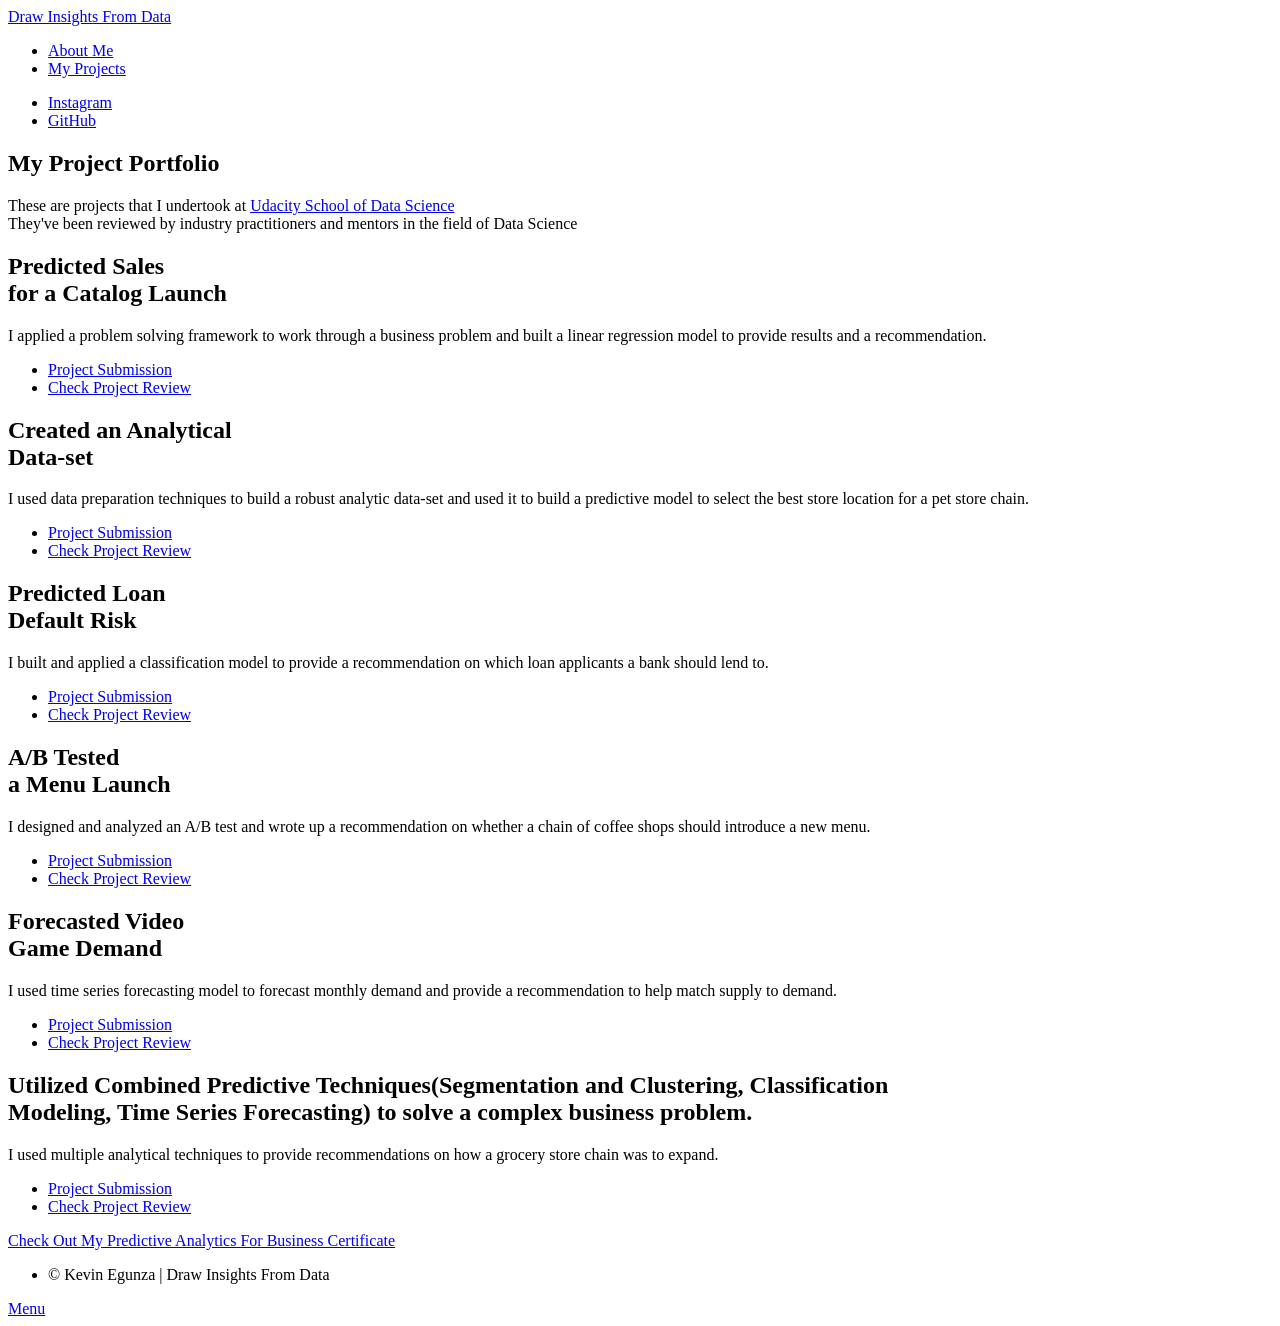
==== projects.html @ 796f4af2 "Add files via upload initial portfolio commit" ====
<!DOCTYPE HTML>
<!--
	Massively by HTML5 UP
	html5up.net | @ajlkn
	Free for personal and commercial use under the CCA 3.0 license (html5up.net/license)
-->
<html>
	<head>
		<title>Kevin Egunza Portfolio</title>
		<meta charset="utf-8" />
		<meta name="viewport" content="width=device-width, initial-scale=1, user-scalable=no" />
		<link rel="stylesheet" href="assets/css/main.css" />
		<noscript><link rel="stylesheet" href="assets/css/noscript.css" /></noscript>
	</head>
	<body class="is-preload">

		<!-- Wrapper -->
			<div id="wrapper" class="fade-in">

				

				<!-- Header -->
					<header id="header">
						<a href="index.html" class="logo">Draw Insights From Data</a>
					</header>

				<!-- Nav -->
					<nav id="nav">
						<ul class="links">
							<li><a href="index.html">About Me</a></li>
							<!-- <li><a href="resume.html">Resume</a></li> -->
							<li class="active"><a href="projects.html">My Projects</a></li>
						</ul>
						<ul class="icons">
							<li><a href="https://www.linkedin.com/in/kevin-egunza/" class="icon brands fa-linkedin"><span class="label">Instagram</span></a></li>
							<li><a href="https://github.com/Egunza-dev" class="icon brands fa-github"><span class="label">GitHub</span></a></li>
						</ul>
					</nav>

				<!-- Main -->
					<div id="main">

						<!-- Featured Post -->
							<article class="post featured">
								<header class="major" style="padding-bottom: 0px; margin-bottom: 0px;">
									
									<h2>My Project Portfolio</h2>
									<p>These are projects that I undertook at <a href="https://www.udacity.com/school-of-data-science" target="_blank">Udacity School of Data Science</a><br />
									They've been reviewed by industry practitioners and mentors in the field of Data Science<br />
									</p>
								</header>
								
							</article>

						<!-- Posts -->
							<section class="posts">
								<article>
									<header>
										
										<h2>Predicted Sales<br />
										for a Catalog Launch</h2>
									</header>
									<p>I applied a problem solving framework to work through a business problem and built a linear
                                        regression model to provide results and a recommendation.</p>
									<ul class="actions special">
										<li><a href="reviews/p1.pdf" target="_blank" class="button">Project Submission</a></li>
										<li><a href="reviews/review1.pdf" target="_blank" class="button">Check Project Review</a></li>
									</ul>
								</article>
								<article>
									<header>
										
										<h2>Created an Analytical <br />
                                            Data-set</h2>
									</header>
									<p>I used data preparation techniques to build a robust analytic data-set and used it to build a
                                        predictive model to select the best store location for a pet store chain.</p>
									<ul class="actions special">
										<li><a href="reviews/p2.pdf" target="_blank" class="button">Project Submission</a></li>
										<li><a href="reviews/review2.pdf" target="_blank" class="button">Check Project Review</a></li>
									</ul>
								</article>
								<article>
									<header>
										
										<h2>Predicted Loan <br />
                                            Default Risk</h2>
									</header>
									<p>I built and applied a classification model to provide a recommendation on which loan
                                        applicants a bank should lend to.</p>
									<ul class="actions special">
										<li><a href="reviews/p3.pdf" target="_blank" class="button">Project Submission</a></li>
										<li><a href="reviews/review3.pdf" target="_blank" class="button">Check Project Review</a></li>
									</ul>
								</article>
								<article>
									<header>
										
										<h2>A/B Tested <br />
                                        a Menu Launch</h2>
									</header>
									<p>I designed and analyzed an A/B test and wrote up a recommendation on whether a chain of
                                        coffee shops should introduce a new menu.</p>
									<ul class="actions special">
										<li><a href="reviews/p4.pdf" target="_blank" class="button">Project Submission</a></li>
										<li><a href="reviews/review4.pdf" target="_blank" class="button">Check Project Review</a></li>
									</ul>
								</article>
							<!---->	<article>
									<header>
										
										<h2>Forecasted Video <br />
                                        Game Demand</h2>
									</header>
									<p>I used time series forecasting model to forecast monthly demand and
                                        provide a recommendation to help match supply to demand.</p>
									<ul class="actions special">
										<li><a href="reviews/p5.pdf" target="_blank" class="button">Project Submission</a></li>
										<li><a href="reviews/p5.pdf" target="_blank" class="button">Check Project Review</a></li>
									</ul>
								</article>
								<article>
									<header>
										
										<h2>Utilized Combined Predictive Techniques(Segmentation and Clustering, Classification
                                            <br />
                                            Modeling, Time Series Forecasting) to solve a complex business problem.</h2>
									</header>
									<p>I used multiple analytical techniques to provide recommendations on how a grocery store
                                        chain was to expand.</p>
									<ul class="actions special">
										<li><a href="reviews/p6.pdf" target="_blank" class="button">Project Submission</a></li>
										<li><a href="reviews/review6.pdf" target="_blank" class="button">Check Project Review</a></li>
									</ul>
								</article>
							</section>

						<!-- Footer -->
							<footer>
								<a href="reviews/p1.pdf" target="_blank" >Check Out My Predictive Analytics For Business Certificate</a>
							</footer>

					</div>

				<!-- Footer -->
					<footer id="footer">
						
						
					</footer>

				<!-- Copyright -->
					<div id="copyright">
						<ul><li>&copy; Kevin Egunza | Draw Insights From Data</li></ul>
					</div>

			</div>

		<!-- Scripts -->
			<script src="assets/js/jquery.min.js"></script>
			<script src="assets/js/jquery.scrollex.min.js"></script>
			<script src="assets/js/jquery.scrolly.min.js"></script>
			<script src="assets/js/browser.min.js"></script>
			<script src="assets/js/breakpoints.min.js"></script>
			<script src="assets/js/util.js"></script>
			<script src="assets/js/main.js"></script>

	</body>
</html>
---- assets/css/main.css ----
@import url(fontawesome-all.min.css);
@import url("https://fonts.googleapis.com/css?family=Merriweather:300,700,300italic,700italic|Source+Sans+Pro:900");

/*
	Massively by HTML5 UP
	html5up.net | @ajlkn
	Free for personal and commercial use under the CCA 3.0 license (html5up.net/license)
*/

html, body, div, span, applet, object,
iframe, h1, h2, h3, h4, h5, h6, p, blockquote,
pre, a, abbr, acronym, address, big, cite,
code, del, dfn, em, img, ins, kbd, q, s, samp,
small, strike, strong, sub, sup, tt, var, b,
u, i, center, dl, dt, dd, ol, ul, li, fieldset,
form, label, legend, table, caption, tbody,
tfoot, thead, tr, th, td, article, aside,
canvas, details, embed, figure, figcaption,
footer, header, hgroup, menu, nav, output, ruby,
section, summary, time, mark, audio, video {
	margin: 0;
	padding: 0;
	border: 0;
	font-size: 100%;
	font: inherit;
	vertical-align: baseline;}

article, aside, details, figcaption, figure,
footer, header, hgroup, menu, nav, section {
	display: block;}

body {
	line-height: 1;
}

ol, ul {
	list-style: none;
}

blockquote, q {
	quotes: none;
}

	blockquote:before, blockquote:after, q:before, q:after {
		content: '';
		content: none;
	}

table {
	border-collapse: collapse;
	border-spacing: 0;
}

body {
	-webkit-text-size-adjust: none;
}

mark {
	background-color: transparent;
	color: inherit;
}

input::-moz-focus-inner {
	border: 0;
	padding: 0;
}

input, select, textarea {
	-moz-appearance: none;
	-webkit-appearance: none;
	-ms-appearance: none;
	appearance: none;
}

/* Basic */

	@-ms-viewport {
		width: device-width;
	}

	body {
		-ms-overflow-style: scrollbar;
	}

	@media screen and (max-width: 480px) {

		html, body {
			min-width: 320px;
		}

	}

	html {
		box-sizing: border-box;
	}

	*, *:before, *:after {
		box-sizing: inherit;
	}

	body {
		background-color: #1e252d;
	}

		body.is-preload *, body.is-preload *:before, body.is-preload *:after {
			-moz-animation: none !important;
			-webkit-animation: none !important;
			-ms-animation: none !important;
			animation: none !important;
			-moz-transition: none !important;
			-webkit-transition: none !important;
			-ms-transition: none !important;
			transition: none !important;
		}

/* Type */

	html {
		font-size: 16pt;
	}

		@media screen and (max-width: 1680px) {

			html {
				font-size: 12pt;
			}

		}

		@media screen and (max-width: 1280px) {

			html {
				font-size: 11pt;
			}

		}

		@media screen and (max-width: 360px) {

			html {
				font-size: 10pt;
			}

		}

	body {
		color: #212931;
	}

	body, input, select, textarea {
		font-family: "Merriweather", Georgia, serif;
		font-weight: 300;
		font-size: 1rem;
		line-height: 2.375;
	}

	a {
		-moz-transition: color 0.2s ease-in-out, background-color 0.2s ease-in-out, border-color 0.2s ease-in-out, box-shadow 0.2s ease-in-out;
		-webkit-transition: color 0.2s ease-in-out, background-color 0.2s ease-in-out, border-color 0.2s ease-in-out, box-shadow 0.2s ease-in-out;
		-ms-transition: color 0.2s ease-in-out, background-color 0.2s ease-in-out, border-color 0.2s ease-in-out, box-shadow 0.2s ease-in-out;
		transition: color 0.2s ease-in-out, background-color 0.2s ease-in-out, border-color 0.2s ease-in-out, box-shadow 0.2s ease-in-out;
		border-bottom: dotted 1px;
		text-decoration: none;
	}

		a:hover {
			border-bottom-color: transparent;
		}

	strong, b {
		font-weight: 600;
	}

	em, i {
		font-style: italic;
	}

	p {
		text-align: justify;
		margin: 0 0 2rem 0;
	}

	h1, h2, h3, h4, h5, h6 {
		font-family: "Source Sans Pro", Helvetica, sans-serif;
		font-weight: 900;
		line-height: 1.5;
		letter-spacing: 0.075em;
		text-transform: uppercase;
		margin: 0 0 1rem 0;
	}

		h1 a, h2 a, h3 a, h4 a, h5 a, h6 a {
			border-bottom: 0;
			color: inherit;
			text-decoration: none;
		}

	h1 {
		font-size: 4rem;
		line-height: 1.1;
		margin: 0 0 2rem 0;
	}

	h2 {
		font-size: 1.75rem;
		line-height: 1.3;
		margin: 0 0 1.5rem 0;
	}

	h3 {
		font-size: 1.25rem;
		margin: 0 0 1.5rem 0;
	}

	h4 {
		font-size: 1rem;
	}

	h5 {
		font-size: 0.9rem;
	}

	h6 {
		font-size: 0.8rem;
	}

	sub {
		font-size: 0.8rem;
		position: relative;
		top: 0.5rem;
	}

	sup {
		font-size: 0.8rem;
		position: relative;
		top: -0.5rem;
	}

	blockquote {
		border-left: solid 4px;
		font-style: italic;
		margin: 0 0 2rem 0;
		padding: 0.5rem 0 0.5rem 2rem;
	}

	code {
		border: solid 2px;
		font-family: "Courier New", monospace;
		font-size: 0.9rem;
		margin: 0 0.25rem;
		padding: 0.25rem 0.65rem;
	}

	pre {
		-webkit-overflow-scrolling: touch;
		font-family: "Courier New", monospace;
		font-size: 0.9rem;
		margin: 0 0 2rem 0;
	}

		pre code {
			display: block;
			line-height: 1.75;
			padding: 1rem 1.5rem;
			overflow-x: auto;
		}

	hr {
		border: 0;
		border-bottom: solid 2px;
		margin: 3rem 0;
	}

		hr.major {
			margin: 5rem 0;
		}

	.align-left {
		text-align: left;
	}

	.align-center {
		text-align: center;
	}

	.align-right {
		text-align: right;
	}

	input, select, textarea {
		color: #212931;
	}

	a {
		color: #212931;
		border-bottom-color: rgba(33, 41, 49, 0.5);
	}

		a:hover {
			border-bottom-color: transparent;
			color: #18bfef !important;
		}

	strong, b {
		color: #212931;
	}

	h1, h2, h3, h4, h5, h6 {
		color: #212931;
	}

	blockquote {
		border-left-color: #eeeeee;
	}

	code {
		background: rgba(220, 220, 220, 0.25);
		border-color: #eeeeee;
	}

	hr {
		border-bottom-color: #eeeeee;
	}

/* Row */

	.row {
		display: flex;
		flex-wrap: wrap;
		box-sizing: border-box;
		align-items: stretch;
	}

		.row > * {
			box-sizing: border-box;
		}

		.row.gtr-uniform > * > :last-child {
			margin-bottom: 0;
		}

		.row.aln-left {
			justify-content: flex-start;
		}

		.row.aln-center {
			justify-content: center;
		}

		.row.aln-right {
			justify-content: flex-end;
		}

		.row.aln-top {
			align-items: flex-start;
		}

		.row.aln-middle {
			align-items: center;
		}

		.row.aln-bottom {
			align-items: flex-end;
		}

		.row > .imp {
			order: -1;
		}

		.row > .col-1 {
			width: 8.33333%;
		}

		.row > .off-1 {
			margin-left: 8.33333%;
		}

		.row > .col-2 {
			width: 16.66667%;
		}

		.row > .off-2 {
			margin-left: 16.66667%;
		}

		.row > .col-3 {
			width: 25%;
		}

		.row > .off-3 {
			margin-left: 25%;
		}

		.row > .col-4 {
			width: 33.33333%;
		}

		.row > .off-4 {
			margin-left: 33.33333%;
		}

		.row > .col-5 {
			width: 41.66667%;
		}

		.row > .off-5 {
			margin-left: 41.66667%;
		}

		.row > .col-6 {
			width: 50%;
		}

		.row > .off-6 {
			margin-left: 50%;
		}

		.row > .col-7 {
			width: 58.33333%;
		}

		.row > .off-7 {
			margin-left: 58.33333%;
		}

		.row > .col-8 {
			width: 66.66667%;
		}

		.row > .off-8 {
			margin-left: 66.66667%;
		}

		.row > .col-9 {
			width: 75%;
		}

		.row > .off-9 {
			margin-left: 75%;
		}

		.row > .col-10 {
			width: 83.33333%;
		}

		.row > .off-10 {
			margin-left: 83.33333%;
		}

		.row > .col-11 {
			width: 91.66667%;
		}

		.row > .off-11 {
			margin-left: 91.66667%;
		}

		.row > .col-12 {
			width: 100%;
		}

		.row > .off-12 {
			margin-left: 100%;
		}

		.row.gtr-0 {
			margin-top: 0;
			margin-left: 0rem;
		}

			.row.gtr-0 > * {
				padding: 0 0 0 0rem;
			}

			.row.gtr-0.gtr-uniform {
				margin-top: 0rem;
			}

				.row.gtr-0.gtr-uniform > * {
					padding-top: 0rem;
				}

		.row.gtr-25 {
			margin-top: 0;
			margin-left: -0.375rem;
		}

			.row.gtr-25 > * {
				padding: 0 0 0 0.375rem;
			}

			.row.gtr-25.gtr-uniform {
				margin-top: -0.375rem;
			}

				.row.gtr-25.gtr-uniform > * {
					padding-top: 0.375rem;
				}

		.row.gtr-50 {
			margin-top: 0;
			margin-left: -0.75rem;
		}

			.row.gtr-50 > * {
				padding: 0 0 0 0.75rem;
			}

			.row.gtr-50.gtr-uniform {
				margin-top: -0.75rem;
			}

				.row.gtr-50.gtr-uniform > * {
					padding-top: 0.75rem;
				}

		.row {
			margin-top: 0;
			margin-left: -1.5rem;
		}

			.row > * {
				padding: 0 0 0 1.5rem;
			}

			.row.gtr-uniform {
				margin-top: -1.5rem;
			}

				.row.gtr-uniform > * {
					padding-top: 1.5rem;
				}

		.row.gtr-150 {
			margin-top: 0;
			margin-left: -2.25rem;
		}

			.row.gtr-150 > * {
				padding: 0 0 0 2.25rem;
			}

			.row.gtr-150.gtr-uniform {
				margin-top: -2.25rem;
			}

				.row.gtr-150.gtr-uniform > * {
					padding-top: 2.25rem;
				}

		.row.gtr-200 {
			margin-top: 0;
			margin-left: -3rem;
		}

			.row.gtr-200 > * {
				padding: 0 0 0 3rem;
			}

			.row.gtr-200.gtr-uniform {
				margin-top: -3rem;
			}

				.row.gtr-200.gtr-uniform > * {
					padding-top: 3rem;
				}

		@media screen and (max-width: 1680px) {

			.row {
				display: flex;
				flex-wrap: wrap;
				box-sizing: border-box;
				align-items: stretch;
			}

				.row > * {
					box-sizing: border-box;
				}

				.row.gtr-uniform > * > :last-child {
					margin-bottom: 0;
				}

				.row.aln-left {
					justify-content: flex-start;
				}

				.row.aln-center {
					justify-content: center;
				}

				.row.aln-right {
					justify-content: flex-end;
				}

				.row.aln-top {
					align-items: flex-start;
				}

				.row.aln-middle {
					align-items: center;
				}

				.row.aln-bottom {
					align-items: flex-end;
				}

				.row > .imp-xlarge {
					order: -1;
				}

				.row > .col-1-xlarge {
					width: 8.33333%;
				}

				.row > .off-1-xlarge {
					margin-left: 8.33333%;
				}

				.row > .col-2-xlarge {
					width: 16.66667%;
				}

				.row > .off-2-xlarge {
					margin-left: 16.66667%;
				}

				.row > .col-3-xlarge {
					width: 25%;
				}

				.row > .off-3-xlarge {
					margin-left: 25%;
				}

				.row > .col-4-xlarge {
					width: 33.33333%;
				}

				.row > .off-4-xlarge {
					margin-left: 33.33333%;
				}

				.row > .col-5-xlarge {
					width: 41.66667%;
				}

				.row > .off-5-xlarge {
					margin-left: 41.66667%;
				}

				.row > .col-6-xlarge {
					width: 50%;
				}

				.row > .off-6-xlarge {
					margin-left: 50%;
				}

				.row > .col-7-xlarge {
					width: 58.33333%;
				}

				.row > .off-7-xlarge {
					margin-left: 58.33333%;
				}

				.row > .col-8-xlarge {
					width: 66.66667%;
				}

				.row > .off-8-xlarge {
					margin-left: 66.66667%;
				}

				.row > .col-9-xlarge {
					width: 75%;
				}

				.row > .off-9-xlarge {
					margin-left: 75%;
				}

				.row > .col-10-xlarge {
					width: 83.33333%;
				}

				.row > .off-10-xlarge {
					margin-left: 83.33333%;
				}

				.row > .col-11-xlarge {
					width: 91.66667%;
				}

				.row > .off-11-xlarge {
					margin-left: 91.66667%;
				}

				.row > .col-12-xlarge {
					width: 100%;
				}

				.row > .off-12-xlarge {
					margin-left: 100%;
				}

				.row.gtr-0 {
					margin-top: 0;
					margin-left: 0rem;
				}

					.row.gtr-0 > * {
						padding: 0 0 0 0rem;
					}

					.row.gtr-0.gtr-uniform {
						margin-top: 0rem;
					}

						.row.gtr-0.gtr-uniform > * {
							padding-top: 0rem;
						}

				.row.gtr-25 {
					margin-top: 0;
					margin-left: -0.375rem;
				}

					.row.gtr-25 > * {
						padding: 0 0 0 0.375rem;
					}

					.row.gtr-25.gtr-uniform {
						margin-top: -0.375rem;
					}

						.row.gtr-25.gtr-uniform > * {
							padding-top: 0.375rem;
						}

				.row.gtr-50 {
					margin-top: 0;
					margin-left: -0.75rem;
				}

					.row.gtr-50 > * {
						padding: 0 0 0 0.75rem;
					}

					.row.gtr-50.gtr-uniform {
						margin-top: -0.75rem;
					}

						.row.gtr-50.gtr-uniform > * {
							padding-top: 0.75rem;
						}

				.row {
					margin-top: 0;
					margin-left: -1.5rem;
				}

					.row > * {
						padding: 0 0 0 1.5rem;
					}

					.row.gtr-uniform {
						margin-top: -1.5rem;
					}

						.row.gtr-uniform > * {
							padding-top: 1.5rem;
						}

				.row.gtr-150 {
					margin-top: 0;
					margin-left: -2.25rem;
				}

					.row.gtr-150 > * {
						padding: 0 0 0 2.25rem;
					}

					.row.gtr-150.gtr-uniform {
						margin-top: -2.25rem;
					}

						.row.gtr-150.gtr-uniform > * {
							padding-top: 2.25rem;
						}

				.row.gtr-200 {
					margin-top: 0;
					margin-left: -3rem;
				}

					.row.gtr-200 > * {
						padding: 0 0 0 3rem;
					}

					.row.gtr-200.gtr-uniform {
						margin-top: -3rem;
					}

						.row.gtr-200.gtr-uniform > * {
							padding-top: 3rem;
						}

		}

		@media screen and (max-width: 1280px) {

			.row {
				display: flex;
				flex-wrap: wrap;
				box-sizing: border-box;
				align-items: stretch;
			}

				.row > * {
					box-sizing: border-box;
				}

				.row.gtr-uniform > * > :last-child {
					margin-bottom: 0;
				}

				.row.aln-left {
					justify-content: flex-start;
				}

				.row.aln-center {
					justify-content: center;
				}

				.row.aln-right {
					justify-content: flex-end;
				}

				.row.aln-top {
					align-items: flex-start;
				}

				.row.aln-middle {
					align-items: center;
				}

				.row.aln-bottom {
					align-items: flex-end;
				}

				.row > .imp-large {
					order: -1;
				}

				.row > .col-1-large {
					width: 8.33333%;
				}

				.row > .off-1-large {
					margin-left: 8.33333%;
				}

				.row > .col-2-large {
					width: 16.66667%;
				}

				.row > .off-2-large {
					margin-left: 16.66667%;
				}

				.row > .col-3-large {
					width: 25%;
				}

				.row > .off-3-large {
					margin-left: 25%;
				}

				.row > .col-4-large {
					width: 33.33333%;
				}

				.row > .off-4-large {
					margin-left: 33.33333%;
				}

				.row > .col-5-large {
					width: 41.66667%;
				}

				.row > .off-5-large {
					margin-left: 41.66667%;
				}

				.row > .col-6-large {
					width: 50%;
				}

				.row > .off-6-large {
					margin-left: 50%;
				}

				.row > .col-7-large {
					width: 58.33333%;
				}

				.row > .off-7-large {
					margin-left: 58.33333%;
				}

				.row > .col-8-large {
					width: 66.66667%;
				}

				.row > .off-8-large {
					margin-left: 66.66667%;
				}

				.row > .col-9-large {
					width: 75%;
				}

				.row > .off-9-large {
					margin-left: 75%;
				}

				.row > .col-10-large {
					width: 83.33333%;
				}

				.row > .off-10-large {
					margin-left: 83.33333%;
				}

				.row > .col-11-large {
					width: 91.66667%;
				}

				.row > .off-11-large {
					margin-left: 91.66667%;
				}

				.row > .col-12-large {
					width: 100%;
				}

				.row > .off-12-large {
					margin-left: 100%;
				}

				.row.gtr-0 {
					margin-top: 0;
					margin-left: 0rem;
				}

					.row.gtr-0 > * {
						padding: 0 0 0 0rem;
					}

					.row.gtr-0.gtr-uniform {
						margin-top: 0rem;
					}

						.row.gtr-0.gtr-uniform > * {
							padding-top: 0rem;
						}

				.row.gtr-25 {
					margin-top: 0;
					margin-left: -0.375rem;
				}

					.row.gtr-25 > * {
						padding: 0 0 0 0.375rem;
					}

					.row.gtr-25.gtr-uniform {
						margin-top: -0.375rem;
					}

						.row.gtr-25.gtr-uniform > * {
							padding-top: 0.375rem;
						}

				.row.gtr-50 {
					margin-top: 0;
					margin-left: -0.75rem;
				}

					.row.gtr-50 > * {
						padding: 0 0 0 0.75rem;
					}

					.row.gtr-50.gtr-uniform {
						margin-top: -0.75rem;
					}

						.row.gtr-50.gtr-uniform > * {
							padding-top: 0.75rem;
						}

				.row {
					margin-top: 0;
					margin-left: -1.5rem;
				}

					.row > * {
						padding: 0 0 0 1.5rem;
					}

					.row.gtr-uniform {
						margin-top: -1.5rem;
					}

						.row.gtr-uniform > * {
							padding-top: 1.5rem;
						}

				.row.gtr-150 {
					margin-top: 0;
					margin-left: -2.25rem;
				}

					.row.gtr-150 > * {
						padding: 0 0 0 2.25rem;
					}

					.row.gtr-150.gtr-uniform {
						margin-top: -2.25rem;
					}

						.row.gtr-150.gtr-uniform > * {
							padding-top: 2.25rem;
						}

				.row.gtr-200 {
					margin-top: 0;
					margin-left: -3rem;
				}

					.row.gtr-200 > * {
						padding: 0 0 0 3rem;
					}

					.row.gtr-200.gtr-uniform {
						margin-top: -3rem;
					}

						.row.gtr-200.gtr-uniform > * {
							padding-top: 3rem;
						}

		}

		@media screen and (max-width: 980px) {

			.row {
				display: flex;
				flex-wrap: wrap;
				box-sizing: border-box;
				align-items: stretch;
			}

				.row > * {
					box-sizing: border-box;
				}

				.row.gtr-uniform > * > :last-child {
					margin-bottom: 0;
				}

				.row.aln-left {
					justify-content: flex-start;
				}

				.row.aln-center {
					justify-content: center;
				}

				.row.aln-right {
					justify-content: flex-end;
				}

				.row.aln-top {
					align-items: flex-start;
				}

				.row.aln-middle {
					align-items: center;
				}

				.row.aln-bottom {
					align-items: flex-end;
				}

				.row > .imp-medium {
					order: -1;
				}

				.row > .col-1-medium {
					width: 8.33333%;
				}

				.row > .off-1-medium {
					margin-left: 8.33333%;
				}

				.row > .col-2-medium {
					width: 16.66667%;
				}

				.row > .off-2-medium {
					margin-left: 16.66667%;
				}

				.row > .col-3-medium {
					width: 25%;
				}

				.row > .off-3-medium {
					margin-left: 25%;
				}

				.row > .col-4-medium {
					width: 33.33333%;
				}

				.row > .off-4-medium {
					margin-left: 33.33333%;
				}

				.row > .col-5-medium {
					width: 41.66667%;
				}

				.row > .off-5-medium {
					margin-left: 41.66667%;
				}

				.row > .col-6-medium {
					width: 50%;
				}

				.row > .off-6-medium {
					margin-left: 50%;
				}

				.row > .col-7-medium {
					width: 58.33333%;
				}

				.row > .off-7-medium {
					margin-left: 58.33333%;
				}

				.row > .col-8-medium {
					width: 66.66667%;
				}

				.row > .off-8-medium {
					margin-left: 66.66667%;
				}

				.row > .col-9-medium {
					width: 75%;
				}

				.row > .off-9-medium {
					margin-left: 75%;
				}

				.row > .col-10-medium {
					width: 83.33333%;
				}

				.row > .off-10-medium {
					margin-left: 83.33333%;
				}

				.row > .col-11-medium {
					width: 91.66667%;
				}

				.row > .off-11-medium {
					margin-left: 91.66667%;
				}

				.row > .col-12-medium {
					width: 100%;
				}

				.row > .off-12-medium {
					margin-left: 100%;
				}

				.row.gtr-0 {
					margin-top: 0;
					margin-left: 0rem;
				}

					.row.gtr-0 > * {
						padding: 0 0 0 0rem;
					}

					.row.gtr-0.gtr-uniform {
						margin-top: 0rem;
					}

						.row.gtr-0.gtr-uniform > * {
							padding-top: 0rem;
						}

				.row.gtr-25 {
					margin-top: 0;
					margin-left: -0.375rem;
				}

					.row.gtr-25 > * {
						padding: 0 0 0 0.375rem;
					}

					.row.gtr-25.gtr-uniform {
						margin-top: -0.375rem;
					}

						.row.gtr-25.gtr-uniform > * {
							padding-top: 0.375rem;
						}

				.row.gtr-50 {
					margin-top: 0;
					margin-left: -0.75rem;
				}

					.row.gtr-50 > * {
						padding: 0 0 0 0.75rem;
					}

					.row.gtr-50.gtr-uniform {
						margin-top: -0.75rem;
					}

						.row.gtr-50.gtr-uniform > * {
							padding-top: 0.75rem;
						}

				.row {
					margin-top: 0;
					margin-left: -1.5rem;
				}

					.row > * {
						padding: 0 0 0 1.5rem;
					}

					.row.gtr-uniform {
						margin-top: -1.5rem;
					}

						.row.gtr-uniform > * {
							padding-top: 1.5rem;
						}

				.row.gtr-150 {
					margin-top: 0;
					margin-left: -2.25rem;
				}

					.row.gtr-150 > * {
						padding: 0 0 0 2.25rem;
					}

					.row.gtr-150.gtr-uniform {
						margin-top: -2.25rem;
					}

						.row.gtr-150.gtr-uniform > * {
							padding-top: 2.25rem;
						}

				.row.gtr-200 {
					margin-top: 0;
					margin-left: -3rem;
				}

					.row.gtr-200 > * {
						padding: 0 0 0 3rem;
					}

					.row.gtr-200.gtr-uniform {
						margin-top: -3rem;
					}

						.row.gtr-200.gtr-uniform > * {
							padding-top: 3rem;
						}

		}

		@media screen and (max-width: 736px) {

			.row {
				display: flex;
				flex-wrap: wrap;
				box-sizing: border-box;
				align-items: stretch;
			}

				.row > * {
					box-sizing: border-box;
				}

				.row.gtr-uniform > * > :last-child {
					margin-bottom: 0;
				}

				.row.aln-left {
					justify-content: flex-start;
				}

				.row.aln-center {
					justify-content: center;
				}

				.row.aln-right {
					justify-content: flex-end;
				}

				.row.aln-top {
					align-items: flex-start;
				}

				.row.aln-middle {
					align-items: center;
				}

				.row.aln-bottom {
					align-items: flex-end;
				}

				.row > .imp-small {
					order: -1;
				}

				.row > .col-1-small {
					width: 8.33333%;
				}

				.row > .off-1-small {
					margin-left: 8.33333%;
				}

				.row > .col-2-small {
					width: 16.66667%;
				}

				.row > .off-2-small {
					margin-left: 16.66667%;
				}

				.row > .col-3-small {
					width: 25%;
				}

				.row > .off-3-small {
					margin-left: 25%;
				}

				.row > .col-4-small {
					width: 33.33333%;
				}

				.row > .off-4-small {
					margin-left: 33.33333%;
				}

				.row > .col-5-small {
					width: 41.66667%;
				}

				.row > .off-5-small {
					margin-left: 41.66667%;
				}

				.row > .col-6-small {
					width: 50%;
				}

				.row > .off-6-small {
					margin-left: 50%;
				}

				.row > .col-7-small {
					width: 58.33333%;
				}

				.row > .off-7-small {
					margin-left: 58.33333%;
				}

				.row > .col-8-small {
					width: 66.66667%;
				}

				.row > .off-8-small {
					margin-left: 66.66667%;
				}

				.row > .col-9-small {
					width: 75%;
				}

				.row > .off-9-small {
					margin-left: 75%;
				}

				.row > .col-10-small {
					width: 83.33333%;
				}

				.row > .off-10-small {
					margin-left: 83.33333%;
				}

				.row > .col-11-small {
					width: 91.66667%;
				}

				.row > .off-11-small {
					margin-left: 91.66667%;
				}

				.row > .col-12-small {
					width: 100%;
				}

				.row > .off-12-small {
					margin-left: 100%;
				}

				.row.gtr-0 {
					margin-top: 0;
					margin-left: 0rem;
				}

					.row.gtr-0 > * {
						padding: 0 0 0 0rem;
					}

					.row.gtr-0.gtr-uniform {
						margin-top: 0rem;
					}

						.row.gtr-0.gtr-uniform > * {
							padding-top: 0rem;
						}

				.row.gtr-25 {
					margin-top: 0;
					margin-left: -0.375rem;
				}

					.row.gtr-25 > * {
						padding: 0 0 0 0.375rem;
					}

					.row.gtr-25.gtr-uniform {
						margin-top: -0.375rem;
					}

						.row.gtr-25.gtr-uniform > * {
							padding-top: 0.375rem;
						}

				.row.gtr-50 {
					margin-top: 0;
					margin-left: -0.75rem;
				}

					.row.gtr-50 > * {
						padding: 0 0 0 0.75rem;
					}

					.row.gtr-50.gtr-uniform {
						margin-top: -0.75rem;
					}

						.row.gtr-50.gtr-uniform > * {
							padding-top: 0.75rem;
						}

				.row {
					margin-top: 0;
					margin-left: -1.5rem;
				}

					.row > * {
						padding: 0 0 0 1.5rem;
					}

					.row.gtr-uniform {
						margin-top: -1.5rem;
					}

						.row.gtr-uniform > * {
							padding-top: 1.5rem;
						}

				.row.gtr-150 {
					margin-top: 0;
					margin-left: -2.25rem;
				}

					.row.gtr-150 > * {
						padding: 0 0 0 2.25rem;
					}

					.row.gtr-150.gtr-uniform {
						margin-top: -2.25rem;
					}

						.row.gtr-150.gtr-uniform > * {
							padding-top: 2.25rem;
						}

				.row.gtr-200 {
					margin-top: 0;
					margin-left: -3rem;
				}

					.row.gtr-200 > * {
						padding: 0 0 0 3rem;
					}

					.row.gtr-200.gtr-uniform {
						margin-top: -3rem;
					}

						.row.gtr-200.gtr-uniform > * {
							padding-top: 3rem;
						}

		}

		@media screen and (max-width: 480px) {

			.row {
				display: flex;
				flex-wrap: wrap;
				box-sizing: border-box;
				align-items: stretch;
			}

				.row > * {
					box-sizing: border-box;
				}

				.row.gtr-uniform > * > :last-child {
					margin-bottom: 0;
				}

				.row.aln-left {
					justify-content: flex-start;
				}

				.row.aln-center {
					justify-content: center;
				}

				.row.aln-right {
					justify-content: flex-end;
				}

				.row.aln-top {
					align-items: flex-start;
				}

				.row.aln-middle {
					align-items: center;
				}

				.row.aln-bottom {
					align-items: flex-end;
				}

				.row > .imp-xsmall {
					order: -1;
				}

				.row > .col-1-xsmall {
					width: 8.33333%;
				}

				.row > .off-1-xsmall {
					margin-left: 8.33333%;
				}

				.row > .col-2-xsmall {
					width: 16.66667%;
				}

				.row > .off-2-xsmall {
					margin-left: 16.66667%;
				}

				.row > .col-3-xsmall {
					width: 25%;
				}

				.row > .off-3-xsmall {
					margin-left: 25%;
				}

				.row > .col-4-xsmall {
					width: 33.33333%;
				}

				.row > .off-4-xsmall {
					margin-left: 33.33333%;
				}

				.row > .col-5-xsmall {
					width: 41.66667%;
				}

				.row > .off-5-xsmall {
					margin-left: 41.66667%;
				}

				.row > .col-6-xsmall {
					width: 50%;
				}

				.row > .off-6-xsmall {
					margin-left: 50%;
				}

				.row > .col-7-xsmall {
					width: 58.33333%;
				}

				.row > .off-7-xsmall {
					margin-left: 58.33333%;
				}

				.row > .col-8-xsmall {
					width: 66.66667%;
				}

				.row > .off-8-xsmall {
					margin-left: 66.66667%;
				}

				.row > .col-9-xsmall {
					width: 75%;
				}

				.row > .off-9-xsmall {
					margin-left: 75%;
				}

				.row > .col-10-xsmall {
					width: 83.33333%;
				}

				.row > .off-10-xsmall {
					margin-left: 83.33333%;
				}

				.row > .col-11-xsmall {
					width: 91.66667%;
				}

				.row > .off-11-xsmall {
					margin-left: 91.66667%;
				}

				.row > .col-12-xsmall {
					width: 100%;
				}

				.row > .off-12-xsmall {
					margin-left: 100%;
				}

				.row.gtr-0 {
					margin-top: 0;
					margin-left: 0rem;
				}

					.row.gtr-0 > * {
						padding: 0 0 0 0rem;
					}

					.row.gtr-0.gtr-uniform {
						margin-top: 0rem;
					}

						.row.gtr-0.gtr-uniform > * {
							padding-top: 0rem;
						}

				.row.gtr-25 {
					margin-top: 0;
					margin-left: -0.375rem;
				}

					.row.gtr-25 > * {
						padding: 0 0 0 0.375rem;
					}

					.row.gtr-25.gtr-uniform {
						margin-top: -0.375rem;
					}

						.row.gtr-25.gtr-uniform > * {
							padding-top: 0.375rem;
						}

				.row.gtr-50 {
					margin-top: 0;
					margin-left: -0.75rem;
				}

					.row.gtr-50 > * {
						padding: 0 0 0 0.75rem;
					}

					.row.gtr-50.gtr-uniform {
						margin-top: -0.75rem;
					}

						.row.gtr-50.gtr-uniform > * {
							padding-top: 0.75rem;
						}

				.row {
					margin-top: 0;
					margin-left: -1.5rem;
				}

					.row > * {
						padding: 0 0 0 1.5rem;
					}

					.row.gtr-uniform {
						margin-top: -1.5rem;
					}

						.row.gtr-uniform > * {
							padding-top: 1.5rem;
						}

				.row.gtr-150 {
					margin-top: 0;
					margin-left: -2.25rem;
				}

					.row.gtr-150 > * {
						padding: 0 0 0 2.25rem;
					}

					.row.gtr-150.gtr-uniform {
						margin-top: -2.25rem;
					}

						.row.gtr-150.gtr-uniform > * {
							padding-top: 2.25rem;
						}

				.row.gtr-200 {
					margin-top: 0;
					margin-left: -3rem;
				}

					.row.gtr-200 > * {
						padding: 0 0 0 3rem;
					}

					.row.gtr-200.gtr-uniform {
						margin-top: -3rem;
					}

						.row.gtr-200.gtr-uniform > * {
							padding-top: 3rem;
						}

		}

		@media screen and (max-width: 360px) {

			.row {
				display: flex;
				flex-wrap: wrap;
				box-sizing: border-box;
				align-items: stretch;
			}

				.row > * {
					box-sizing: border-box;
				}

				.row.gtr-uniform > * > :last-child {
					margin-bottom: 0;
				}

				.row.aln-left {
					justify-content: flex-start;
				}

				.row.aln-center {
					justify-content: center;
				}

				.row.aln-right {
					justify-content: flex-end;
				}

				.row.aln-top {
					align-items: flex-start;
				}

				.row.aln-middle {
					align-items: center;
				}

				.row.aln-bottom {
					align-items: flex-end;
				}

				.row > .imp-xxsmall {
					order: -1;
				}

				.row > .col-1-xxsmall {
					width: 8.33333%;
				}

				.row > .off-1-xxsmall {
					margin-left: 8.33333%;
				}

				.row > .col-2-xxsmall {
					width: 16.66667%;
				}

				.row > .off-2-xxsmall {
					margin-left: 16.66667%;
				}

				.row > .col-3-xxsmall {
					width: 25%;
				}

				.row > .off-3-xxsmall {
					margin-left: 25%;
				}

				.row > .col-4-xxsmall {
					width: 33.33333%;
				}

				.row > .off-4-xxsmall {
					margin-left: 33.33333%;
				}

				.row > .col-5-xxsmall {
					width: 41.66667%;
				}

				.row > .off-5-xxsmall {
					margin-left: 41.66667%;
				}

				.row > .col-6-xxsmall {
					width: 50%;
				}

				.row > .off-6-xxsmall {
					margin-left: 50%;
				}

				.row > .col-7-xxsmall {
					width: 58.33333%;
				}

				.row > .off-7-xxsmall {
					margin-left: 58.33333%;
				}

				.row > .col-8-xxsmall {
					width: 66.66667%;
				}

				.row > .off-8-xxsmall {
					margin-left: 66.66667%;
				}

				.row > .col-9-xxsmall {
					width: 75%;
				}

				.row > .off-9-xxsmall {
					margin-left: 75%;
				}

				.row > .col-10-xxsmall {
					width: 83.33333%;
				}

				.row > .off-10-xxsmall {
					margin-left: 83.33333%;
				}

				.row > .col-11-xxsmall {
					width: 91.66667%;
				}

				.row > .off-11-xxsmall {
					margin-left: 91.66667%;
				}

				.row > .col-12-xxsmall {
					width: 100%;
				}

				.row > .off-12-xxsmall {
					margin-left: 100%;
				}

				.row.gtr-0 {
					margin-top: 0;
					margin-left: 0rem;
				}

					.row.gtr-0 > * {
						padding: 0 0 0 0rem;
					}

					.row.gtr-0.gtr-uniform {
						margin-top: 0rem;
					}

						.row.gtr-0.gtr-uniform > * {
							padding-top: 0rem;
						}

				.row.gtr-25 {
					margin-top: 0;
					margin-left: -0.375rem;
				}

					.row.gtr-25 > * {
						padding: 0 0 0 0.375rem;
					}

					.row.gtr-25.gtr-uniform {
						margin-top: -0.375rem;
					}

						.row.gtr-25.gtr-uniform > * {
							padding-top: 0.375rem;
						}

				.row.gtr-50 {
					margin-top: 0;
					margin-left: -0.75rem;
				}

					.row.gtr-50 > * {
						padding: 0 0 0 0.75rem;
					}

					.row.gtr-50.gtr-uniform {
						margin-top: -0.75rem;
					}

						.row.gtr-50.gtr-uniform > * {
							padding-top: 0.75rem;
						}

				.row {
					margin-top: 0;
					margin-left: -1.5rem;
				}

					.row > * {
						padding: 0 0 0 1.5rem;
					}

					.row.gtr-uniform {
						margin-top: -1.5rem;
					}

						.row.gtr-uniform > * {
							padding-top: 1.5rem;
						}

				.row.gtr-150 {
					margin-top: 0;
					margin-left: -2.25rem;
				}

					.row.gtr-150 > * {
						padding: 0 0 0 2.25rem;
					}

					.row.gtr-150.gtr-uniform {
						margin-top: -2.25rem;
					}

						.row.gtr-150.gtr-uniform > * {
							padding-top: 2.25rem;
						}

				.row.gtr-200 {
					margin-top: 0;
					margin-left: -3rem;
				}

					.row.gtr-200 > * {
						padding: 0 0 0 3rem;
					}

					.row.gtr-200.gtr-uniform {
						margin-top: -3rem;
					}

						.row.gtr-200.gtr-uniform > * {
							padding-top: 3rem;
						}

		}

/* Box */

	.box {
		border: solid 2px;
		margin-bottom: 2rem;
		padding: 1.5rem;
	}

		.box > :last-child,
		.box > :last-child > :last-child,
		.box > :last-child > :last-child > :last-child {
			margin-bottom: 0;
		}

		.box.alt {
			border: 0;
			border-radius: 0;
			padding: 0;
		}

	.box {
		border-color: #eeeeee;
	}

/* Button */

	input[type="submit"],
	input[type="reset"],
	input[type="button"],
	button,
	.button {
		-moz-appearance: none;
		-webkit-appearance: none;
		-ms-appearance: none;
		appearance: none;
		-moz-transition: background-color 0.2s ease-in-out, box-shadow 0.2s ease-in-out, color 0.2s ease-in-out;
		-webkit-transition: background-color 0.2s ease-in-out, box-shadow 0.2s ease-in-out, color 0.2s ease-in-out;
		-ms-transition: background-color 0.2s ease-in-out, box-shadow 0.2s ease-in-out, color 0.2s ease-in-out;
		transition: background-color 0.2s ease-in-out, box-shadow 0.2s ease-in-out, color 0.2s ease-in-out;
		border: 0;
		border-radius: 0;
		cursor: pointer;
		display: inline-block;
		font-family: "Source Sans Pro", Helvetica, sans-serif;
		font-size: 0.8rem;
		font-weight: 900;
		letter-spacing: 0.075em;
		height: 3rem;
		line-height: 3rem;
		padding: 0 2rem;
		text-align: center;
		text-decoration: none;
		text-transform: uppercase;
		white-space: nowrap;
	}

		input[type="submit"].icon:before,
		input[type="reset"].icon:before,
		input[type="button"].icon:before,
		button.icon:before,
		.button.icon:before {
			margin-right: 0.5rem;
		}

		input[type="submit"].icon.solo,
		input[type="reset"].icon.solo,
		input[type="button"].icon.solo,
		button.icon.solo,
		.button.icon.solo {
			position: relative;
			width: 4rem;
			height: 4rem;
			line-height: 4rem;
			border-radius: 4rem;
			text-indent: 4rem;
			overflow: hidden;
			padding: 0;
			white-space: nowrap;
		}

			input[type="submit"].icon.solo:before,
			input[type="reset"].icon.solo:before,
			input[type="button"].icon.solo:before,
			button.icon.solo:before,
			.button.icon.solo:before {
				position: absolute;
				display: block;
				top: 0;
				left: 0;
				width: inherit;
				height: inherit;
				line-height: inherit;
				font-size: 1.25rem;
				margin-right: 0;
				text-align: center;
				text-indent: 0;
			}

		input[type="submit"].fit,
		input[type="reset"].fit,
		input[type="button"].fit,
		button.fit,
		.button.fit {
			width: 100%;
		}

		input[type="submit"].small,
		input[type="reset"].small,
		input[type="button"].small,
		button.small,
		.button.small {
			font-size: 0.7rem;
			height: 2.5rem;
			line-height: 2.5rem;
			padding: 0 1.5rem;
		}

		input[type="submit"].large,
		input[type="reset"].large,
		input[type="button"].large,
		button.large,
		.button.large {
			font-size: 0.9rem;
			height: 3.5rem;
			line-height: 3.5rem;
			padding: 0 2.75rem;
		}

		@media screen and (max-width: 980px) {

			input[type="submit"],
			input[type="reset"],
			input[type="button"],
			button,
			.button {
				font-size: 0.9rem;
				height: 3.25rem;
				line-height: 3.25rem;
			}

				input[type="submit"].large,
				input[type="reset"].large,
				input[type="button"].large,
				button.large,
				.button.large {
					font-size: 1rem;
					height: 3.75rem;
					line-height: 3.75rem;
				}

		}

		input[type="submit"].disabled, input[type="submit"]:disabled,
		input[type="reset"].disabled,
		input[type="reset"]:disabled,
		input[type="button"].disabled,
		input[type="button"]:disabled,
		button.disabled,
		button:disabled,
		.button.disabled,
		.button:disabled {
			pointer-events: none;
			opacity: 0.25;
		}

	input[type="submit"],
	input[type="reset"],
	input[type="button"],
	button,
	.button {
		background-color: transparent;
		box-shadow: inset 0 0 0 2px #212931;
		color: #212931 !important;
	}

		input[type="submit"]:hover,
		input[type="reset"]:hover,
		input[type="button"]:hover,
		button:hover,
		.button:hover {
			box-shadow: inset 0 0 0 2px #18bfef;
			color: #18bfef !important;
		}

		input[type="submit"].primary,
		input[type="reset"].primary,
		input[type="button"].primary,
		button.primary,
		.button.primary {
			background-color: #212931;
			box-shadow: none;
			color: #ffffff !important;
		}

			input[type="submit"].primary:hover,
			input[type="reset"].primary:hover,
			input[type="button"].primary:hover,
			button.primary:hover,
			.button.primary:hover {
				background-color: #18bfef;
			}

/* Form */

	form {
		margin: 0 0 2rem 0;
	}

		form > :last-child {
			margin-bottom: 0;
		}

		form > .fields {
			display: -moz-flex;
			display: -webkit-flex;
			display: -ms-flex;
			display: flex;
			-moz-flex-wrap: wrap;
			-webkit-flex-wrap: wrap;
			-ms-flex-wrap: wrap;
			flex-wrap: wrap;
			width: calc(100% + 3rem);
			margin: -1.5rem 0 2rem -1.5rem;
		}

			form > .fields > .field {
				-moz-flex-grow: 0;
				-webkit-flex-grow: 0;
				-ms-flex-grow: 0;
				flex-grow: 0;
				-moz-flex-shrink: 0;
				-webkit-flex-shrink: 0;
				-ms-flex-shrink: 0;
				flex-shrink: 0;
				padding: 1.5rem 0 0 1.5rem;
				width: calc(100% - 1.5rem);
			}

				form > .fields > .field.half {
					width: calc(50% - 0.75rem);
				}

				form > .fields > .field.third {
					width: calc(100%/3 - 0.5rem);
				}

				form > .fields > .field.quarter {
					width: calc(25% - 0.375rem);
				}

		@media screen and (max-width: 480px) {

			form > .fields {
				width: calc(100% + 3rem);
				margin: -1.5rem 0 2rem -1.5rem;
			}

				form > .fields > .field {
					padding: 1.5rem 0 0 1.5rem;
					width: calc(100% - 1.5rem);
				}

					form > .fields > .field.half {
						width: calc(100% - 1.5rem);
					}

					form > .fields > .field.third {
						width: calc(100% - 1.5rem);
					}

					form > .fields > .field.quarter {
						width: calc(100% - 1.5rem);
					}

		}

	label {
		display: block;
		font-family: "Source Sans Pro", Helvetica, sans-serif;
		font-weight: 900;
		line-height: 1.5;
		letter-spacing: 0.075em;
		font-size: 0.8rem;
		text-transform: uppercase;
		margin: 0 0 0.75rem 0;
	}

		@media screen and (max-width: 980px) {

			label {
				font-size: 0.9rem;
			}

		}

	input[type="text"],
	input[type="password"],
	input[type="email"],
	select,
	textarea {
		-moz-appearance: none;
		-webkit-appearance: none;
		-ms-appearance: none;
		appearance: none;
		background: transparent;
		border-radius: 0;
		border: solid 2px;
		color: inherit;
		display: block;
		outline: 0;
		padding: 0 1rem;
		text-decoration: none;
		width: 100%;
	}

		input[type="text"]:invalid,
		input[type="password"]:invalid,
		input[type="email"]:invalid,
		select:invalid,
		textarea:invalid {
			box-shadow: none;
		}

	select {
		background-size: 1.25rem;
		background-repeat: no-repeat;
		background-position: calc(100% - 1rem) center;
		height: 3rem;
		padding-right: 3rem;
		text-overflow: ellipsis;
	}

		select:focus::-ms-value {
			background-color: transparent;
		}

		select::-ms-expand {
			display: none;
		}

	input[type="text"],
	input[type="password"],
	input[type="email"],
	select {
		height: 3rem;
	}

	textarea {
		padding: 0.75rem 1rem;
	}

	input[type="checkbox"],
	input[type="radio"] {
		-moz-appearance: none;
		-webkit-appearance: none;
		-ms-appearance: none;
		appearance: none;
		display: block;
		float: left;
		margin-right: -2rem;
		opacity: 0;
		width: 1rem;
		z-index: -1;
	}

		input[type="checkbox"] + label,
		input[type="radio"] + label {
			text-decoration: none;
			cursor: pointer;
			display: inline-block;
			font-size: 1rem;
			letter-spacing: 0;
			font-family: "Merriweather", Georgia, serif;
			text-transform: none;
			font-weight: 300;
			padding-left: 2.8rem;
			padding-right: 1rem;
			position: relative;
		}

			input[type="checkbox"] + label:before,
			input[type="radio"] + label:before {
				-moz-osx-font-smoothing: grayscale;
				-webkit-font-smoothing: antialiased;
				display: inline-block;
				font-style: normal;
				font-variant: normal;
				text-rendering: auto;
				line-height: 1;
				text-transform: none !important;
				font-family: 'Font Awesome 5 Free';
				font-weight: 900;
			}

			input[type="checkbox"] + label:before,
			input[type="radio"] + label:before {
				border-radius: 0;
				border: solid 2px;
				content: '';
				display: inline-block;
				font-size: 0.8rem;
				height: 1.8rem;
				left: 0;
				line-height: 1.65rem;
				position: absolute;
				text-align: center;
				top: -0.125rem;
				width: 1.8rem;
			}

		input[type="checkbox"]:checked + label:before,
		input[type="radio"]:checked + label:before {
			content: '\f00c';
		}

	input[type="checkbox"] + label:before {
		border-radius: 0;
	}

	input[type="radio"] + label:before {
		border-radius: 100%;
	}

	::-webkit-input-placeholder {
		opacity: 1.0;
	}

	:-moz-placeholder {
		opacity: 1.0;
	}

	::-moz-placeholder {
		opacity: 1.0;
	}

	:-ms-input-placeholder {
		opacity: 1.0;
	}

	label {
		color: #212931;
	}

	input[type="text"],
	input[type="password"],
	input[type="email"],
	select,
	textarea {
		border-color: #eeeeee;
	}

		input[type="text"]:focus,
		input[type="password"]:focus,
		input[type="email"]:focus,
		select:focus,
		textarea:focus {
			border-color: #18bfef;
		}

	select {
		background-image: url("data:image/svg+xml;charset=utf8,%3Csvg xmlns='http://www.w3.org/2000/svg' width='40' height='40' preserveAspectRatio='none' viewBox='0 0 40 40'%3E%3Cpath d='M9.4,12.3l10.4,10.4l10.4-10.4c0.2-0.2,0.5-0.4,0.9-0.4c0.3,0,0.6,0.1,0.9,0.4l3.3,3.3c0.2,0.2,0.4,0.5,0.4,0.9 c0,0.4-0.1,0.6-0.4,0.9L20.7,31.9c-0.2,0.2-0.5,0.4-0.9,0.4c-0.3,0-0.6-0.1-0.9-0.4L4.3,17.3c-0.2-0.2-0.4-0.5-0.4-0.9 c0-0.4,0.1-0.6,0.4-0.9l3.3-3.3c0.2-0.2,0.5-0.4,0.9-0.4S9.1,12.1,9.4,12.3z' fill='%23eeeeee' /%3E%3C/svg%3E");
	}

		select option {
			background-color: #ffffff;
			color: #212931;
		}

	.select-wrapper:before {
		color: #eeeeee;
	}

	input[type="checkbox"] + label,
	input[type="radio"] + label {
		color: #212931;
	}

		input[type="checkbox"] + label:before,
		input[type="radio"] + label:before {
			border-color: #eeeeee;
		}

	input[type="checkbox"]:checked + label:before,
	input[type="radio"]:checked + label:before {
		background-color: #212931;
		border-color: #212931;
		color: #ffffff;
	}

	input[type="checkbox"]:focus + label:before,
	input[type="radio"]:focus + label:before {
		border-color: #18bfef;
	}

	::-webkit-input-placeholder {
		color: #909498 !important;
	}

	:-moz-placeholder {
		color: #909498 !important;
	}

	::-moz-placeholder {
		color: #909498 !important;
	}

	:-ms-input-placeholder {
		color: #909498 !important;
	}

	.formerize-placeholder {
		color: #909498 !important;
	}

/* Icon */

	.icon {
		text-decoration: none;
		border-bottom: none;
		position: relative;
	}

		.icon:before {
			-moz-osx-font-smoothing: grayscale;
			-webkit-font-smoothing: antialiased;
			display: inline-block;
			font-style: normal;
			font-variant: normal;
			text-rendering: auto;
			line-height: 1;
			text-transform: none !important;
			font-family: 'Font Awesome 5 Free';
			font-weight: 400;
		}

		.icon > .label {
			display: none;
		}

		.icon:before {
			line-height: inherit;
		}

		.icon.solid:before {
			font-weight: 900;
		}

		.icon.brands:before {
			font-family: 'Font Awesome 5 Brands';
		}

/* Image */

	.image {
		border: 0;
		display: inline-block;
		position: relative;
	}

		.image img {
			display: block;
		}

		.image.left, .image.right {
			max-width: 40%;
		}

			.image.left img, .image.right img {
				width: 100%;
			}

		.image.left {
			float: left;
			margin: 0 2rem 2rem 0;
			top: 0.75rem;
		}

		.image.right {
			float: right;
			margin: 0 0 2rem 2rem;
			top: 0.75rem;
		}

		.image.fit {
			display: block;
			margin: 2.5rem 0;
			width: 100%;
		}

			.image.fit:first-child {
				margin-top: 0;
			}

			.image.fit img {
				width: 100%;
			}

		.image.main {
			display: block;
			margin: 4rem 0;
			width: 100%;
		}

			.image.main:first-child {
				margin-top: 0;
			}

			.image.main img {
				width: 100%;
			}

		@media screen and (max-width: 736px) {

			.image.fit {
				margin: 2rem 0;
			}

			.image.main {
				margin: 2rem 0;
			}

		}

	a.image {
		overflow: hidden;
	}

		a.image img {
			-moz-transition: -moz-transform 0.2s ease-out;
			-webkit-transition: -webkit-transform 0.2s ease-out;
			-ms-transition: -ms-transform 0.2s ease-out;
			transition: transform 0.2s ease-out;
		}

		a.image:hover img {
			-moz-transform: scale(1.05);
			-webkit-transform: scale(1.05);
			-ms-transform: scale(1.05);
			transform: scale(1.05);
		}

/* Actions */

	ul.actions {
		display: -moz-flex;
		display: -webkit-flex;
		display: -ms-flex;
		display: flex;
		cursor: default;
		list-style: none;
		margin-left: -1rem;
		padding-left: 0;
	}

		ul.actions li {
			padding: 0 0 0 1rem;
			vertical-align: middle;
		}

		ul.actions.special {
			-moz-justify-content: center;
			-webkit-justify-content: center;
			-ms-justify-content: center;
			justify-content: center;
			width: 100%;
			margin-left: 0;
		}

			ul.actions.special li:first-child {
				padding-left: 0;
			}

		ul.actions.stacked {
			-moz-flex-direction: column;
			-webkit-flex-direction: column;
			-ms-flex-direction: column;
			flex-direction: column;
			margin-left: 0;
		}

			ul.actions.stacked li {
				padding: 1.3rem 0 0 0;
			}

				ul.actions.stacked li:first-child {
					padding-top: 0;
				}

		ul.actions.fit {
			width: calc(100% + 1rem);
		}

			ul.actions.fit li {
				-moz-flex-grow: 1;
				-webkit-flex-grow: 1;
				-ms-flex-grow: 1;
				flex-grow: 1;
				-moz-flex-shrink: 1;
				-webkit-flex-shrink: 1;
				-ms-flex-shrink: 1;
				flex-shrink: 1;
				width: 100%;
			}

				ul.actions.fit li > * {
					width: 100%;
				}

			ul.actions.fit.stacked {
				width: 100%;
			}

		@media screen and (max-width: 480px) {

			ul.actions:not(.fixed) {
				-moz-flex-direction: column;
				-webkit-flex-direction: column;
				-ms-flex-direction: column;
				flex-direction: column;
				margin-left: 0;
				width: 100% !important;
			}

				ul.actions:not(.fixed) li {
					-moz-flex-grow: 1;
					-webkit-flex-grow: 1;
					-ms-flex-grow: 1;
					flex-grow: 1;
					-moz-flex-shrink: 1;
					-webkit-flex-shrink: 1;
					-ms-flex-shrink: 1;
					flex-shrink: 1;
					padding: 1rem 0 0 0;
					text-align: center;
					width: 100%;
				}

					ul.actions:not(.fixed) li > * {
						width: 100%;
					}

					ul.actions:not(.fixed) li:first-child {
						padding-top: 0;
					}

					ul.actions:not(.fixed) li input[type="submit"],
					ul.actions:not(.fixed) li input[type="reset"],
					ul.actions:not(.fixed) li input[type="button"],
					ul.actions:not(.fixed) li button,
					ul.actions:not(.fixed) li .button {
						width: 100%;
					}

						ul.actions:not(.fixed) li input[type="submit"].icon:before,
						ul.actions:not(.fixed) li input[type="reset"].icon:before,
						ul.actions:not(.fixed) li input[type="button"].icon:before,
						ul.actions:not(.fixed) li button.icon:before,
						ul.actions:not(.fixed) li .button.icon:before {
							margin-left: -0.5rem;
						}

		}

/* Icons */

	ul.icons {
		cursor: default;
		list-style: none;
		padding-left: 0;
	}

		ul.icons li {
			display: inline-block;
			padding: 0 0.5rem 0 0;
			vertical-align: middle;
		}

			ul.icons li:last-child {
				padding-right: 0;
			}

			ul.icons li .icon:before {
				width: 2.25rem;
				height: 2.25rem;
				line-height: 2.25rem;
				display: inline-block;
				text-align: center;
				border-radius: 100%;
				font-size: 1.25rem;
			}

		ul.icons.alt li .icon:before {
			-moz-transition: color 0.2s ease-in-out, background-color 0.2s ease-in-out, border-color 0.2s ease-in-out, box-shadow 0.2s ease-in-out;
			-webkit-transition: color 0.2s ease-in-out, background-color 0.2s ease-in-out, border-color 0.2s ease-in-out, box-shadow 0.2s ease-in-out;
			-ms-transition: color 0.2s ease-in-out, background-color 0.2s ease-in-out, border-color 0.2s ease-in-out, box-shadow 0.2s ease-in-out;
			transition: color 0.2s ease-in-out, background-color 0.2s ease-in-out, border-color 0.2s ease-in-out, box-shadow 0.2s ease-in-out;
			font-size: 1rem;
		}

/* List */

	ol {
		list-style: decimal;
		margin: 0 0 2rem 0;
		padding-left: 1.25rem;
	}

		ol li {
			padding-left: 0.25rem;
		}

	ul {
		list-style: disc;
		margin: 0 0 2rem 0;
		padding-left: 1rem;
	}

		ul li {
			padding-left: 0.5rem;
		}

		ul.divided {
			list-style: none;
			padding-left: 0;
		}

			ul.divided li {
				border-top: solid 1px;
				padding: 0.5rem 0;
			}

				ul.divided li:first-child {
					border-top: 0;
					padding-top: 0;
				}

	dl {
		margin: 0 0 2rem 0;
	}

		dl dt {
			display: block;
			font-weight: 600;
			margin: 0 0 1rem 0;
		}

		dl dd {
			margin-left: 2rem;
		}

	ul.divided li {
		border-top-color: #eeeeee;
	}

	ul.icons li a.icon:hover:before {
		color: #18bfef;
	}

	ul.icons.alt li .icon:before {
		box-shadow: inset 0 0 0 2px #eeeeee;
	}

	ul.icons.alt li a.icon:hover:before {
		box-shadow: inset 0 0 0 2px #18bfef;
	}

/* Section/Article */

	section.special, article.special {
		text-align: center;
	}

	header {
		cursor: default;
	}

		header > .date {
			display: block;
			font-size: 0.8rem;
			height: 1;
			margin: 0 0 1rem 0;
			position: relative;
		}

		header > p {
			font-style: italic;
		}

		header > h1 + p {
			font-size: 1.1rem;
			margin-top: -0.5rem;
			line-height: 2;
		}

		header > h2 + p {
			font-size: 1rem;
			margin-top: -0.75rem;
		}

		header > h3 + p {
			font-size: 0.9rem;
			margin-top: -0.75rem;
		}

		header > h4 + p {
			font-size: 0.8rem;
			margin-top: -0.75rem;
		}

		header.major {
			margin: 0 0 4rem 0;
			text-align: center;
		}

			header.major > :last-child {
				margin-bottom: 0;
			}

			header.major > p {
				margin-top: 0;
				text-align: center;
			}

			header.major > .date {
				font-size: 1rem;
				margin: 0 0 4rem 0;
			}

				header.major > .date:before, header.major > .date:after {
					content: '';
					display: block;
					position: absolute;
					top: 50%;
					width: calc(50% - 6rem);
					border-top: solid 2px;
				}

				header.major > .date:before {
					left: 0;
				}

				header.major > .date:after {
					right: 0;
				}

		@media screen and (max-width: 980px) {

			header br {
				display: none;
			}

		}

		@media screen and (max-width: 736px) {

			header.major {
				margin: 0 0 2rem 0;
			}

		}

	header.major .date:before, header.major .date:after {
		border-top-color: #eeeeee;
	}

/* Table */

	.table-wrapper {
		-webkit-overflow-scrolling: touch;
		overflow-x: auto;
	}

	table {
		margin: 0 0 2rem 0;
		width: 100%;
	}

		table tbody tr {
			border: solid 1px;
			border-left: 0;
			border-right: 0;
		}

		table td {
			padding: 0.75rem 0.75rem;
		}

		table th {
			font-family: "Source Sans Pro", Helvetica, sans-serif;
			font-size: 0.8rem;
			font-weight: 900;
			letter-spacing: 0.075em;
			line-height: 1.5;
			padding: 0 0.75rem 0.75rem 0.75rem;
			text-align: left;
			text-transform: uppercase;
		}

			@media screen and (max-width: 980px) {

				table th {
					font-size: 0.9rem;
				}

			}

		table thead {
			border-bottom: solid 2px;
		}

		table tfoot {
			border-top: solid 2px;
		}

		table.alt {
			border-collapse: separate;
		}

			table.alt tbody tr td {
				border: solid 1px;
				border-left-width: 0;
				border-top-width: 0;
			}

				table.alt tbody tr td:first-child {
					border-left-width: 1px;
				}

			table.alt tbody tr:first-child td {
				border-top-width: 1px;
			}

			table.alt thead {
				border-bottom: 0;
			}

			table.alt tfoot {
				border-top: 0;
			}

	table tbody tr {
		border-color: #eeeeee;
	}

		table tbody tr:nth-child(2n + 1) {
			background-color: rgba(220, 220, 220, 0.25);
		}

	table th {
		color: #212931;
	}

	table thead {
		border-bottom-color: #eeeeee;
	}

	table tfoot {
		border-top-color: #eeeeee;
	}

	table.alt tbody tr td {
		border-color: #eeeeee;
	}

/* Pagination */

	.pagination {
		display: -moz-inline-flex;
		display: -webkit-inline-flex;
		display: -ms-inline-flex;
		display: inline-flex;
		-moz-user-select: none;
		-webkit-user-select: none;
		-ms-user-select: none;
		user-select: none;
		cursor: default;
		list-style: none;
		margin: 0 0 2rem 2px;
		padding: 0;
	}

		.pagination a, .pagination span {
			-moz-transition: background-color 0.2s ease-in-out, border-color 0.2s ease-in-out, box-shadow 0.2s ease-in-out, color 0.2s ease-in-out;
			-webkit-transition: background-color 0.2s ease-in-out, border-color 0.2s ease-in-out, box-shadow 0.2s ease-in-out, color 0.2s ease-in-out;
			-ms-transition: background-color 0.2s ease-in-out, border-color 0.2s ease-in-out, box-shadow 0.2s ease-in-out, color 0.2s ease-in-out;
			transition: background-color 0.2s ease-in-out, border-color 0.2s ease-in-out, box-shadow 0.2s ease-in-out, color 0.2s ease-in-out;
			border: solid 2px;
			display: inline-block;
			font-family: "Source Sans Pro", Helvetica, sans-serif;
			font-size: 0.8rem;
			font-weight: 900;
			height: 3rem;
			letter-spacing: 0.075em;
			line-height: calc(3rem - 4px);
			margin-left: -2px;
			min-width: 3rem;
			position: relative;
			text-align: center;
			text-decoration: none;
			text-transform: uppercase;
		}

		.pagination .next, .pagination .previous {
			text-decoration: none;
			padding: 0 1.75rem;
		}

			.pagination .next:before, .pagination .previous:before {
				-moz-osx-font-smoothing: grayscale;
				-webkit-font-smoothing: antialiased;
				display: inline-block;
				font-style: normal;
				font-variant: normal;
				text-rendering: auto;
				line-height: 1;
				text-transform: none !important;
				font-family: 'Font Awesome 5 Free';
				font-weight: 900;
			}

			.pagination .next:before, .pagination .previous:before {
				display: inline-block;
				color: inherit !important;
				line-height: inherit;
			}

		.pagination .previous:before {
			content: '\f104';
			margin-right: 0.9375em;
		}

		.pagination .next:before {
			content: '\f105';
			float: right;
			margin-left: 0.9375em;
		}

		@media screen and (max-width: 980px) {

			.pagination a, .pagination span {
				font-size: 0.9rem;
			}

		}

		@media screen and (max-width: 480px) {

			.pagination .page, .pagination .extra {
				display: none;
			}

		}

	.pagination a, .pagination span {
		border-color: #eeeeee;
	}

	.pagination a {
		color: #212931 !important;
	}

		.pagination a:hover {
			color: #18bfef !important;
			border-color: #18bfef;
			z-index: 1;
		}

			.pagination a:hover + a,
			.pagination a:hover + span {
				border-left-color: #18bfef;
			}

		.pagination a.active {
			background-color: #eeeeee;
		}

	.pagination span {
		color: #eeeeee;
	}

/* Wrapper */

	#wrapper {
		-moz-transition: opacity 0.5s ease;
		-webkit-transition: opacity 0.5s ease;
		-ms-transition: opacity 0.5s ease;
		transition: opacity 0.5s ease;
		position: relative;
		z-index: 1;
		overflow: hidden;
	}

		#wrapper > .bg {
			position: absolute;
			top: 0;
			left: 0;
			width: 100%;
			height: 100%;
			background-color: #212931;
			background-image: url("../../images/overlay.png"), linear-gradient(0deg, rgba(0, 0, 0, 0.1), rgba(0, 0, 0, 0.1)), url("../../images/bg.jpg");
			background-size: auto,								auto,														100% auto;
			background-position: center,								center,														top center;
			background-repeat: repeat,								no-repeat,													no-repeat;
			background-attachment: scroll,								scroll,														scroll;
			z-index: -1;
		}

			#wrapper > .bg.fixed {
				position: fixed;
				width: 100vw;
				height: 100vh;
			}

		#wrapper.fade-in:before {
			pointer-events: none;
			-moz-transition: opacity 1s ease-in-out;
			-webkit-transition: opacity 1s ease-in-out;
			-ms-transition: opacity 1s ease-in-out;
			transition: opacity 1s ease-in-out;
			-moz-transition-delay: 0.75s;
			-webkit-transition-delay: 0.75s;
			-ms-transition-delay: 0.75s;
			transition-delay: 0.75s;
			background: #1e252d;
			content: '';
			display: block;
			height: 100%;
			left: 0;
			opacity: 0;
			position: fixed;
			top: 0;
			width: 100%;
		}

		body.is-preload #wrapper.fade-in:before {
			opacity: 1;
		}

		@media screen and (orientation: portrait) {

			#wrapper > .bg {
				background-size: auto,								auto,														auto 175%;
			}

		}

/* Intro */

	#intro {
		color: #ffffff;
		padding: 8rem 4rem 6rem 4rem ;
		-moz-align-items: center;
		-webkit-align-items: center;
		-ms-align-items: center;
		align-items: center;
		display: -moz-flex;
		display: -webkit-flex;
		display: -ms-flex;
		display: flex;
		-moz-flex-direction: column;
		-webkit-flex-direction: column;
		-ms-flex-direction: column;
		flex-direction: column;
		-moz-justify-content: -moz-flex-end;
		-webkit-justify-content: -webkit-flex-end;
		-ms-justify-content: -ms-flex-end;
		justify-content: flex-end;
		-moz-transition: opacity 1s ease, -moz-transform 1s ease;
		-webkit-transition: opacity 1s ease, -webkit-transform 1s ease;
		-ms-transition: opacity 1s ease, -ms-transform 1s ease;
		transition: opacity 1s ease, transform 1s ease;
		position: relative;
		cursor: default;
		text-align: center;
		z-index: 1;
		min-height: 100vh;
	}

		#intro input, #intro select, #intro textarea {
			color: #ffffff;
		}

		#intro a {
			color: #ffffff;
			border-bottom-color: rgba(255, 255, 255, 0.5);
		}

			#intro a:hover {
				border-bottom-color: transparent;
				color: #18bfef !important;
			}

		#intro strong, #intro b {
			color: #ffffff;
		}

		#intro h1, #intro h2, #intro h3, #intro h4, #intro h5, #intro h6 {
			color: #ffffff;
		}

		#intro blockquote {
			border-left-color: #ffffff;
		}

		#intro code {
			background: rgba(255, 255, 255, 0.075);
			border-color: #ffffff;
		}

		#intro hr {
			border-bottom-color: #ffffff;
		}

		#intro input[type="submit"],
		#intro input[type="reset"],
		#intro input[type="button"],
		#intro button,
		#intro .button {
			background-color: transparent;
			box-shadow: inset 0 0 0 2px #ffffff;
			color: #ffffff !important;
		}

			#intro input[type="submit"]:hover,
			#intro input[type="reset"]:hover,
			#intro input[type="button"]:hover,
			#intro button:hover,
			#intro .button:hover {
				box-shadow: inset 0 0 0 2px #18bfef;
				color: #18bfef !important;
			}

			#intro input[type="submit"].primary,
			#intro input[type="reset"].primary,
			#intro input[type="button"].primary,
			#intro button.primary,
			#intro .button.primary {
				background-color: #ffffff;
				box-shadow: none;
				color: #1e252d !important;
			}

				#intro input[type="submit"].primary:hover,
				#intro input[type="reset"].primary:hover,
				#intro input[type="button"].primary:hover,
				#intro button.primary:hover,
				#intro .button.primary:hover {
					background-color: #18bfef;
				}

		#intro h1 {
			font-size: 5rem;
			line-height: 1;
		}

		#intro p {
			font-size: 1.25rem;
			font-style: italic;
			margin-top: -0.25rem;
			text-align: center;
		}

		#intro + #header {
			margin-top: -20rem;
		}

			#intro + #header .logo {
				-moz-transform: translateY(2rem);
				-webkit-transform: translateY(2rem);
				-ms-transform: translateY(2rem);
				transform: translateY(2rem);
				opacity: 0;
				visibility: hidden;
			}

		#intro.hidden {
			pointer-events: none;
			-moz-transform: translateY(2rem);
			-webkit-transform: translateY(2rem);
			-ms-transform: translateY(2rem);
			transform: translateY(2rem);
			-moz-transition: opacity 0.5s ease, -moz-transform 0.5s ease, visibility 0.5s;
			-webkit-transition: opacity 0.5s ease, -webkit-transform 0.5s ease, visibility 0.5s;
			-ms-transition: opacity 0.5s ease, -ms-transform 0.5s ease, visibility 0.5s;
			transition: opacity 0.5s ease, transform 0.5s ease, visibility 0.5s;
			opacity: 0;
			visibility: hidden;
		}

			#intro.hidden + #header .logo {
				-moz-transform: translateY(0);
				-webkit-transform: translateY(0);
				-ms-transform: translateY(0);
				transform: translateY(0);
				opacity: 1;
				visibility: visible;
			}

		body.is-preload #intro {
			-moz-transform: translateY(2rem);
			-webkit-transform: translateY(2rem);
			-ms-transform: translateY(2rem);
			transform: translateY(2rem);
			opacity: 0;
		}

			body.is-preload #intro:not(.hidden) + #header + #nav {
				-moz-transform: translateY(4rem);
				-webkit-transform: translateY(4rem);
				-ms-transform: translateY(4rem);
				transform: translateY(4rem);
				opacity: 0;
			}

		@media screen and (max-width: 980px) {

			#intro {
				padding: 4rem 4rem 2rem 4rem ;
				min-height: 90vh;
			}

				#intro p br {
					display: none;
				}

				#intro + #header {
					margin-top: -14rem;
				}

		}

		@media screen and (max-width: 736px) {

			#intro {
				padding: 3rem 2rem 1rem 2rem ;
				min-height: 80vh;
			}

				#intro h1 {
					font-size: 3.25rem;
					line-height: 1.1;
					margin-bottom: 1rem;
				}

				#intro p {
					font-size: 1rem;
					margin-top: 0rem;
				}

				#intro .actions {
					display: none;
				}

		}

/* Header */

	#header {
		color: #ffffff;
		-moz-align-items: center;
		-webkit-align-items: center;
		-ms-align-items: center;
		align-items: center;
		display: -moz-flex;
		display: -webkit-flex;
		display: -ms-flex;
		display: flex;
		-moz-flex-direction: column;
		-webkit-flex-direction: column;
		-ms-flex-direction: column;
		flex-direction: column;
		-moz-justify-content: -moz-flex-end;
		-webkit-justify-content: -webkit-flex-end;
		-ms-justify-content: -ms-flex-end;
		justify-content: flex-end;
		pointer-events: none;
		-moz-user-select: none;
		-webkit-user-select: none;
		-ms-user-select: none;
		user-select: none;
		height: 20rem;
		padding-bottom: 8rem;
		position: relative;
		text-align: center;
		z-index: 2;
	}

		#header input, #header select, #header textarea {
			color: #ffffff;
		}

		#header a {
			color: #ffffff;
			border-bottom-color: rgba(255, 255, 255, 0.5);
		}

			#header a:hover {
				border-bottom-color: transparent;
				color: #18bfef !important;
			}

		#header strong, #header b {
			color: #ffffff;
		}

		#header h1, #header h2, #header h3, #header h4, #header h5, #header h6 {
			color: #ffffff;
		}

		#header blockquote {
			border-left-color: #ffffff;
		}

		#header code {
			background: rgba(255, 255, 255, 0.075);
			border-color: #ffffff;
		}

		#header hr {
			border-bottom-color: #ffffff;
		}

		#header .logo {
			-moz-transition: border-color 0.2s ease-in-out, color 0.2s ease-in-out, opacity 0.5s ease, -moz-transform 0.5s ease, visibility 0.5s;
			-webkit-transition: border-color 0.2s ease-in-out, color 0.2s ease-in-out, opacity 0.5s ease, -webkit-transform 0.5s ease, visibility 0.5s;
			-ms-transition: border-color 0.2s ease-in-out, color 0.2s ease-in-out, opacity 0.5s ease, -ms-transform 0.5s ease, visibility 0.5s;
			transition: border-color 0.2s ease-in-out, color 0.2s ease-in-out, opacity 0.5s ease, transform 0.5s ease, visibility 0.5s;
			pointer-events: auto;
			border-style: solid;
			border-color: #ffffff;
			border-width: 5px !important;
			font-family: "Source Sans Pro", Helvetica, sans-serif;
			font-size: 2.25rem;
			font-weight: 900;
			letter-spacing: 0.075em;
			line-height: 1;
			padding: 1rem 1.75rem;
			text-transform: uppercase;
			visibility: visible;
		}

			#header .logo:hover {
				border-color: #18bfef !important;
				color: #18bfef !important;
			}

		@media screen and (max-width: 980px) {

			#header {
				height: 14rem;
				padding-bottom: 4rem;
			}

		}

		@media screen and (max-width: 736px) {

			#header {
				padding-bottom: 3rem;
			}

				#header .logo {
					font-size: 1.75rem;
					border-width: 3px !important;
				}

		}

/* Nav */

	#nav {
		color: #ffffff;
		display: -moz-flex;
		display: -webkit-flex;
		display: -ms-flex;
		display: flex;
		-moz-transition: -moz-transform 1s ease, opacity 1s ease;
		-webkit-transition: -webkit-transform 1s ease, opacity 1s ease;
		-ms-transition: -ms-transform 1s ease, opacity 1s ease;
		transition: transform 1s ease, opacity 1s ease;
		background: rgba(255, 255, 255, 0.175);
		height: 4rem;
		line-height: 4rem;
		margin: -4rem auto 0 auto;
		overflow: hidden;
		padding: 0 2rem 0 0;
		position: relative;
		width: calc(100% - 4rem);
		max-width: 72rem;
		z-index: 2;
	}

		#nav ul.divided li {
			border-top-color: #ffffff;
		}

		#nav ul.icons li a.icon:hover:before {
			color: #18bfef;
		}

		#nav ul.icons.alt li .icon:before {
			box-shadow: inset 0 0 0 2px #ffffff;
		}

		#nav ul.icons.alt li a.icon:hover:before {
			box-shadow: inset 0 0 0 2px #18bfef;
		}

		#nav input, #nav select, #nav textarea {
			color: #ffffff;
		}

		#nav a {
			color: #ffffff;
			border-bottom-color: rgba(255, 255, 255, 0.5);
		}

			#nav a:hover {
				border-bottom-color: transparent;
				color: #18bfef !important;
			}

		#nav strong, #nav b {
			color: #ffffff;
		}

		#nav h1, #nav h2, #nav h3, #nav h4, #nav h5, #nav h6 {
			color: #ffffff;
		}

		#nav blockquote {
			border-left-color: #ffffff;
		}

		#nav code {
			background: rgba(255, 255, 255, 0.075);
			border-color: #ffffff;
		}

		#nav hr {
			border-bottom-color: #ffffff;
		}

		#nav ul.links {
			display: -moz-flex;
			display: -webkit-flex;
			display: -ms-flex;
			display: flex;
			-moz-flex-grow: 1;
			-webkit-flex-grow: 1;
			-ms-flex-grow: 1;
			flex-grow: 1;
			-moz-flex-shrink: 1;
			-webkit-flex-shrink: 1;
			-ms-flex-shrink: 1;
			flex-shrink: 1;
			font-family: "Source Sans Pro", Helvetica, sans-serif;
			font-weight: 900;
			letter-spacing: 0.075em;
			list-style: none;
			margin-bottom: 0;
			padding-left: 0;
			text-transform: uppercase;
		}

			#nav ul.links li {
				display: block;
				padding-left: 0;
			}

				#nav ul.links li a {
					-moz-transition: background-color 0.2s ease-in-out, color 0.2s ease-in-out;
					-webkit-transition: background-color 0.2s ease-in-out, color 0.2s ease-in-out;
					-ms-transition: background-color 0.2s ease-in-out, color 0.2s ease-in-out;
					transition: background-color 0.2s ease-in-out, color 0.2s ease-in-out;
					display: block;
					font-size: 0.8rem;
					outline: none;
					padding: 0 2rem;
				}

					#nav ul.links li a:hover {
						color: inherit !important;
						background-color: rgba(255, 255, 255, 0.1);
					}

				#nav ul.links li.active {
					background-color: #ffffff;
				}

					#nav ul.links li.active a {
						color: #1e252d;
					}

						#nav ul.links li.active a:hover {
							color: #18bfef !important;
						}

		#nav ul.icons {
			-moz-flex-grow: 0;
			-webkit-flex-grow: 0;
			-ms-flex-grow: 0;
			flex-grow: 0;
			-moz-flex-shrink: 0;
			-webkit-flex-shrink: 0;
			-ms-flex-shrink: 0;
			flex-shrink: 0;
			margin-bottom: 0;
		}

		@media screen and (max-width: 980px) {

			#nav {
				display: none;
			}

		}

/* Main */

	#main {
		background-color: #ffffff;
		position: relative;
		margin: 0 auto;
		width: calc(100% - 4rem);
		max-width: 72rem;
		z-index: 2;
	}

		#main > * {
			padding: 4rem 4rem 2rem 4rem ;
			border-top: solid 2px #eeeeee;
			margin: 0;
		}

			#main > *:first-child {
				border-top: 0;
			}

		#main > footer {
			text-align: center;
		}

		#main > .post {
			padding: 8rem 8rem 6rem 8rem ;
		}

			#main > .post header.major > .date {
				margin-top: -2rem;
			}

			#main > .post header.major > h1, #main > .post header.major h2 {
				font-size: 4rem;
				line-height: 1.1;
				margin: 0 0 2rem 0;
			}

			#main > .post.featured {
				text-align: center;
			}

			@media screen and (max-width: 1280px) {

				#main > .post {
					padding: 6rem 4rem 4rem 4rem ;
				}

			}

			@media screen and (max-width: 736px) {

				#main > .post {
					padding: 4rem 2rem 2rem 2rem ;
				}

					#main > .post header.major > .date {
						margin-top: -1rem;
						margin-bottom: 2rem;
					}

					#main > .post header.major > h1, #main > .post header.major h2 {
						font-size: 2.5rem;
						line-height: 1.2;
						margin: 0 0 1.5rem 0;
					}

			}

		#main > .posts {
			display: -moz-flex;
			display: -webkit-flex;
			display: -ms-flex;
			display: flex;
			-moz-flex-wrap: wrap;
			-webkit-flex-wrap: wrap;
			-ms-flex-wrap: wrap;
			flex-wrap: wrap;
			-moz-align-items: -moz-stretch;
			-webkit-align-items: -webkit-stretch;
			-ms-align-items: -ms-stretch;
			align-items: stretch;
			text-align: center;
			width: 100%;
			padding: 0;
		}

			#main > .posts > * {
				-moz-flex-shrink: 1;
				-webkit-flex-shrink: 1;
				-ms-flex-shrink: 1;
				flex-shrink: 1;
				-moz-flex-grow: 0;
				-webkit-flex-grow: 0;
				-ms-flex-grow: 0;
				flex-grow: 0;
			}

			#main > .posts > * {
				width: 50%;
			}

			#main > .posts > * {
				padding: 4rem;
				width: 50%;
			}

			#main > .posts > article {
				border-color: #eeeeee;
				border-left-width: 2px;
				border-style: solid;
				border-top-width: 2px;
				text-align: center;
			}

				#main > .posts > article > :last-child {
					margin-bottom: 0;
				}

				#main > .posts > article:nth-child(2n - 1) {
					border-left-width: 0;
				}

				#main > .posts > article:nth-child(-n + 2) {
					border-top-width: 0;
				}

			@media screen and (max-width: 980px) {

				#main > .posts > * {
					width: 50%;
				}

				#main > .posts > * {
					padding: 2.5rem;
					width: 50%;
				}

			}

			@media screen and (max-width: 736px) {

				#main > .posts > * {
					width: 100%;
				}

				#main > .posts > * {
					padding: 2rem;
					width: 100%;
				}

				#main > .posts > article:nth-child(2n - 1) {
					border-left-width: 2px;
				}

				#main > .posts > article:nth-child(-n + 2) {
					border-top-width: 2px;
				}

				#main > .posts > article:nth-child(n) {
					border-left-width: 0;
				}

				#main > .posts > article:nth-child(-n + 1) {
					border-top-width: 0;
				}

				#main > .posts > article .image {
					max-width: 25rem;
					margin-left: auto;
					margin-right: auto;
				}

			}

		@media screen and (max-width: 736px) {

			#main > * {
				padding: 2rem 2rem 0.1rem 2rem ;
			}

		}

		@media screen and (max-width: 480px) {

			#main {
				width: 100%;
			}

		}

/* Footer */

	#footer {
		color: #717981;
		display: -moz-flex;
		display: -webkit-flex;
		display: -ms-flex;
		display: flex;
		background-color: #f5f5f5;
		color: #909498;
		cursor: default;
		position: relative;
		margin: 0 auto;
		width: calc(100% - 4rem);
		max-width: 72rem;
		z-index: 2;
	}

		#footer input, #footer select, #footer textarea {
			color: #717981;
		}

		#footer a {
			color: #717981;
			border-bottom-color: rgba(113, 121, 129, 0.5);
		}

			#footer a:hover {
				border-bottom-color: transparent;
				color: #18bfef !important;
			}

		#footer strong, #footer b {
			color: #717981;
		}

		#footer h1, #footer h2, #footer h3, #footer h4, #footer h5, #footer h6 {
			color: #717981;
		}

		#footer blockquote {
			border-left-color: #e2e2e2;
		}

		#footer code {
			background: rgba(220, 220, 220, 0.5);
			border-color: #e2e2e2;
		}

		#footer hr {
			border-bottom-color: #e2e2e2;
		}

		#footer .box {
			border-color: #e2e2e2;
		}

		#footer input[type="submit"],
		#footer input[type="reset"],
		#footer input[type="button"],
		#footer button,
		#footer .button {
			background-color: transparent;
			box-shadow: inset 0 0 0 2px #717981;
			color: #717981 !important;
		}

			#footer input[type="submit"]:hover,
			#footer input[type="reset"]:hover,
			#footer input[type="button"]:hover,
			#footer button:hover,
			#footer .button:hover {
				box-shadow: inset 0 0 0 2px #18bfef;
				color: #18bfef !important;
			}

			#footer input[type="submit"].primary,
			#footer input[type="reset"].primary,
			#footer input[type="button"].primary,
			#footer button.primary,
			#footer .button.primary {
				background-color: #717981;
				box-shadow: none;
				color: #f5f5f5 !important;
			}

				#footer input[type="submit"].primary:hover,
				#footer input[type="reset"].primary:hover,
				#footer input[type="button"].primary:hover,
				#footer button.primary:hover,
				#footer .button.primary:hover {
					background-color: #18bfef;
				}

		#footer label {
			color: #717981;
		}

		#footer input[type="text"],
		#footer input[type="password"],
		#footer input[type="email"],
		#footer select,
		#footer textarea {
			border-color: #e2e2e2;
		}

			#footer input[type="text"]:focus,
			#footer input[type="password"]:focus,
			#footer input[type="email"]:focus,
			#footer select:focus,
			#footer textarea:focus {
				border-color: #18bfef;
			}

		#footer select {
			background-image: url("data:image/svg+xml;charset=utf8,%3Csvg xmlns='http://www.w3.org/2000/svg' width='40' height='40' preserveAspectRatio='none' viewBox='0 0 40 40'%3E%3Cpath d='M9.4,12.3l10.4,10.4l10.4-10.4c0.2-0.2,0.5-0.4,0.9-0.4c0.3,0,0.6,0.1,0.9,0.4l3.3,3.3c0.2,0.2,0.4,0.5,0.4,0.9 c0,0.4-0.1,0.6-0.4,0.9L20.7,31.9c-0.2,0.2-0.5,0.4-0.9,0.4c-0.3,0-0.6-0.1-0.9-0.4L4.3,17.3c-0.2-0.2-0.4-0.5-0.4-0.9 c0-0.4,0.1-0.6,0.4-0.9l3.3-3.3c0.2-0.2,0.5-0.4,0.9-0.4S9.1,12.1,9.4,12.3z' fill='%23e2e2e2' /%3E%3C/svg%3E");
		}

			#footer select option {
				background-color: #f5f5f5;
				color: #717981;
			}

		#footer .select-wrapper:before {
			color: #e2e2e2;
		}

		#footer input[type="checkbox"] + label,
		#footer input[type="radio"] + label {
			color: #717981;
		}

			#footer input[type="checkbox"] + label:before,
			#footer input[type="radio"] + label:before {
				border-color: #e2e2e2;
			}

		#footer input[type="checkbox"]:checked + label:before,
		#footer input[type="radio"]:checked + label:before {
			background-color: #717981;
			border-color: #717981;
			color: #f5f5f5;
		}

		#footer input[type="checkbox"]:focus + label:before,
		#footer input[type="radio"]:focus + label:before {
			border-color: #18bfef;
		}

		#footer ::-webkit-input-placeholder {
			color: #b3b7bb !important;
		}

		#footer :-moz-placeholder {
			color: #b3b7bb !important;
		}

		#footer ::-moz-placeholder {
			color: #b3b7bb !important;
		}

		#footer :-ms-input-placeholder {
			color: #b3b7bb !important;
		}

		#footer .formerize-placeholder {
			color: #b3b7bb !important;
		}

		#footer ul.divided li {
			border-top-color: #e2e2e2;
		}

		#footer ul.icons li a.icon:hover:before {
			color: #18bfef;
		}

		#footer ul.icons.alt li .icon:before {
			box-shadow: inset 0 0 0 2px #e2e2e2;
		}

		#footer ul.icons.alt li a.icon:hover:before {
			box-shadow: inset 0 0 0 2px #18bfef;
		}

		#footer header.major .date:before, #footer header.major .date:after {
			border-top-color: #e2e2e2;
		}

		#footer table tbody tr {
			border-color: #e2e2e2;
		}

			#footer table tbody tr:nth-child(2n + 1) {
				background-color: rgba(220, 220, 220, 0.5);
			}

		#footer table th {
			color: #717981;
		}

		#footer table thead {
			border-bottom-color: #e2e2e2;
		}

		#footer table tfoot {
			border-top-color: #e2e2e2;
		}

		#footer table.alt tbody tr td {
			border-color: #e2e2e2;
		}

		#footer .pagination a, #footer .pagination span {
			border-color: #e2e2e2;
		}

		#footer .pagination a {
			color: #717981 !important;
		}

			#footer .pagination a:hover {
				color: #18bfef !important;
				border-color: #18bfef;
				z-index: 1;
			}

				#footer .pagination a:hover + a,
				#footer .pagination a:hover + span {
					border-left-color: #18bfef;
				}

			#footer .pagination a.active {
				background-color: #e2e2e2;
			}

		#footer .pagination span {
			color: #e2e2e2;
		}

		#footer > section {
			-moz-flex-basis: 50%;
			-webkit-flex-basis: 50%;
			-ms-flex-basis: 50%;
			flex-basis: 50%;
			-moz-flex-grow: 1;
			-webkit-flex-grow: 1;
			-ms-flex-grow: 1;
			flex-grow: 1;
			-moz-flex-shrink: 1;
			-webkit-flex-shrink: 1;
			-ms-flex-shrink: 1;
			flex-shrink: 1;
			padding: 4rem 4rem 2rem 4rem ;
			border-left: solid 2px #e2e2e2;
		}

			#footer > section:first-child {
				border-left: 0;
			}

			#footer > section.split {
				display: -moz-flex;
				display: -webkit-flex;
				display: -ms-flex;
				display: flex;
				-moz-flex-direction: column;
				-webkit-flex-direction: column;
				-ms-flex-direction: column;
				flex-direction: column;
				padding: 0;
			}

				#footer > section.split > section {
					padding: 3rem 4rem 1rem 4rem ;
					border-top: solid 2px #e2e2e2;
				}

					#footer > section.split > section:first-child {
						padding: 5rem 4rem 1rem 4rem ;
						border-top: 0;
					}

					#footer > section.split > section:last-child {
						padding: 3rem 4rem 3rem 4rem ;
					}

				#footer > section.split.contact > section {
					display: -moz-flex;
					display: -webkit-flex;
					display: -ms-flex;
					display: flex;
					-moz-align-items: center;
					-webkit-align-items: center;
					-ms-align-items: center;
					align-items: center;
					padding: 3.15rem 4rem;
				}

					#footer > section.split.contact > section > * {
						margin-bottom: 0;
					}

					#footer > section.split.contact > section > :first-child {
						-moz-flex-shrink: 0;
						-webkit-flex-shrink: 0;
						-ms-flex-shrink: 0;
						flex-shrink: 0;
						-moz-flex-grow: 0;
						-webkit-flex-grow: 0;
						-ms-flex-grow: 0;
						flex-grow: 0;
						width: 6rem;
					}

					#footer > section.split.contact > section > :last-child {
						-moz-flex-shrink: 1;
						-webkit-flex-shrink: 1;
						-ms-flex-shrink: 1;
						flex-shrink: 1;
						-moz-flex-grow: 1;
						-webkit-flex-grow: 1;
						-ms-flex-grow: 1;
						flex-grow: 1;
					}

					#footer > section.split.contact > section:first-child {
						padding: 4rem 4rem 3rem 4rem;
					}

					#footer > section.split.contact > section:last-child {
						padding: 3rem 4rem 4rem 4rem;
					}

					#footer > section.split.contact > section.alt {
						-moz-align-items: -moz-flex-start;
						-webkit-align-items: -webkit-flex-start;
						-ms-align-items: -ms-flex-start;
						align-items: flex-start;
					}

						#footer > section.split.contact > section.alt > :last-child {
							margin-top: -0.325rem;
						}

		#footer form label,
		#footer h3,
		#footer p {
			font-size: 0.8rem;
		}

		@media screen and (max-width: 980px) {

			#footer {
				display: block;
			}

				#footer > section {
					border-top: solid 2px #e2e2e2;
				}

					#footer > section:first-child {
						border-top: 0;
					}

					#footer > section.split > section {
						padding: 4rem 4rem 2rem 4rem ;
					}

						#footer > section.split > section:first-child {
							padding: 4rem 4rem 2rem 4rem ;
						}

						#footer > section.split > section:last-child {
							padding: 4rem 4rem 2rem 4rem ;
						}

					#footer > section.split.contact > section {
						padding: 4rem;
					}

						#footer > section.split.contact > section:first-child {
							padding: 4rem;
						}

						#footer > section.split.contact > section:last-child {
							padding: 4rem;
						}

				#footer form label,
				#footer h3,
				#footer p {
					font-size: 0.9rem;
				}

		}

		@media screen and (max-width: 736px) {

			#footer > section {
				padding: 2rem 2rem 0.1rem 2rem ;
			}

				#footer > section.split > section {
					padding: 2rem 2rem 0.1rem 2rem ;
				}

					#footer > section.split > section:first-child {
						padding: 2rem 2rem 0.1rem 2rem ;
					}

					#footer > section.split > section:last-child {
						padding: 2rem 2rem 0.1rem 2rem ;
					}

				#footer > section.split.contact > section {
					padding: 2rem;
				}

					#footer > section.split.contact > section:first-child {
						padding: 2rem;
					}

					#footer > section.split.contact > section:last-child {
						padding: 2rem;
					}

		}

		@media screen and (max-width: 480px) {

			#footer {
				width: 100%;
			}

		}

	#copyright {
		color: #ffffff;
		position: relative;
		color: rgba(255, 255, 255, 0.25);
		cursor: default;
		font-family: "Source Sans Pro", Helvetica, sans-serif;
		font-size: 0.8rem;
		font-weight: 900;
		letter-spacing: 0.075em;
		line-height: 1.5;
		text-align: center;
		text-transform: uppercase;
		margin: 4rem auto 8rem auto;
		width: calc(100% - 4rem);
		max-width: 72rem;
		z-index: 2;
	}

		#copyright input, #copyright select, #copyright textarea {
			color: #ffffff;
		}

		#copyright a {
			color: #ffffff;
			border-bottom-color: rgba(255, 255, 255, 0.5);
		}

			#copyright a:hover {
				border-bottom-color: transparent;
				color: #18bfef !important;
			}

		#copyright strong, #copyright b {
			color: #ffffff;
		}

		#copyright h1, #copyright h2, #copyright h3, #copyright h4, #copyright h5, #copyright h6 {
			color: #ffffff;
		}

		#copyright blockquote {
			border-left-color: #ffffff;
		}

		#copyright code {
			background: rgba(255, 255, 255, 0.075);
			border-color: #ffffff;
		}

		#copyright hr {
			border-bottom-color: #ffffff;
		}

		#copyright a {
			color: inherit;
			border-bottom-color: inherit;
		}

		#copyright ul {
			list-style: none;
			margin: 0;
			padding-left: 0;
		}

			#copyright ul li {
				border-left: solid 2px;
				display: inline-block;
				line-height: 1;
				margin-left: 1rem;
				padding-left: 1rem;
			}

				#copyright ul li:first-child {
					border-left: 0;
					margin-left: 0;
					padding-left: 0;
				}

		@media screen and (max-width: 1280px) {

			#copyright {
				margin: 4rem auto;
			}

		}

		@media screen and (max-width: 480px) {

			#copyright ul li {
				border-left: 0;
				margin: 1rem 0 0 0;
				padding-left: 0;
				display: block;
			}

				#copyright ul li:first-child {
					margin-top: 0;
				}

		}

/* Nav Panel */

	#navPanelToggle {
		text-decoration: none;
		-moz-transition: color 0.2s ease-in-out, background-color 0.2s ease-in-out, box-shadow 0.2s ease-in-out;
		-webkit-transition: color 0.2s ease-in-out, background-color 0.2s ease-in-out, box-shadow 0.2s ease-in-out;
		-ms-transition: color 0.2s ease-in-out, background-color 0.2s ease-in-out, box-shadow 0.2s ease-in-out;
		transition: color 0.2s ease-in-out, background-color 0.2s ease-in-out, box-shadow 0.2s ease-in-out;
		display: none;
		position: fixed;
		top: 0.75rem;
		right: 0.75rem;
		border: 0;
		color: #ffffff;
		font-family: "Source Sans Pro", Helvetica, sans-serif;
		font-size: 0.9rem;
		font-weight: 900;
		letter-spacing: 0.075em;
		padding: 0.375rem 1.25rem;
		text-transform: uppercase;
		z-index: 10001;
	}

		#navPanelToggle:before {
			-moz-osx-font-smoothing: grayscale;
			-webkit-font-smoothing: antialiased;
			display: inline-block;
			font-style: normal;
			font-variant: normal;
			text-rendering: auto;
			line-height: 1;
			text-transform: none !important;
			font-family: 'Font Awesome 5 Free';
			font-weight: 900;
		}

		#navPanelToggle:before {
			content: '\f0c9';
			margin-right: 0.5rem;
		}

		#navPanelToggle.alt {
			background-color: rgba(255, 255, 255, 0.875);
			box-shadow: 0 0.125rem 0.75rem 0 rgba(30, 37, 45, 0.25);
			color: #212931;
		}

			#navPanelToggle.alt:hover {
				background-color: #ffffff;
			}

		@media screen and (max-width: 980px) {

			#navPanelToggle {
				display: block;
			}

		}

		@media screen and (max-width: 736px) {

			#navPanelToggle {
				font-size: 0.8rem;
				padding: 0.25rem 1rem;
			}

		}

	#navPanel {
		-moz-transform: translateX(20rem);
		-webkit-transform: translateX(20rem);
		-ms-transform: translateX(20rem);
		transform: translateX(20rem);
		-moz-transition: -moz-transform 0.5s ease, box-shadow 0.5s ease, visibility 0.5s;
		-webkit-transition: -webkit-transform 0.5s ease, box-shadow 0.5s ease, visibility 0.5s;
		-ms-transition: -ms-transform 0.5s ease, box-shadow 0.5s ease, visibility 0.5s;
		transition: transform 0.5s ease, box-shadow 0.5s ease, visibility 0.5s;
		display: none;
		-webkit-overflow-scrolling: touch;
		background: #ffffff;
		box-shadow: none;
		color: #212931;
		height: 100%;
		max-width: 80%;
		overflow-y: auto;
		padding: 3rem 2rem;
		position: fixed;
		right: 0;
		top: 0;
		visibility: hidden;
		width: 20rem;
		z-index: 10002;
	}

		#navPanel .links {
			list-style: none;
			padding-left: 0;
		}

			#navPanel .links li {
				border-top: solid 2px #eeeeee;
			}

				#navPanel .links li a {
					border-bottom: 0;
					display: block;
					font-family: "Source Sans Pro", Helvetica, sans-serif;
					font-size: 0.9rem;
					font-size: 0.9rem;
					font-weight: 900;
					letter-spacing: 0.075em;
					padding: 0.75rem 0;
					text-transform: uppercase;
				}

				#navPanel .links li:first-child {
					border-top: 0;
				}

		#navPanel .close {
			text-decoration: none;
			-moz-transition: color 0.2s ease-in-out;
			-webkit-transition: color 0.2s ease-in-out;
			-ms-transition: color 0.2s ease-in-out;
			transition: color 0.2s ease-in-out;
			-webkit-tap-highlight-color: rgba(0, 0, 0, 0);
			border: 0;
			color: #909498;
			cursor: pointer;
			display: block;
			height: 3.25rem;
			line-height: 3.25rem;
			padding-right: 1.25rem;
			position: absolute;
			right: 0;
			text-align: right;
			top: 0;
			vertical-align: middle;
			width: 7rem;
		}

			#navPanel .close:before {
				-moz-osx-font-smoothing: grayscale;
				-webkit-font-smoothing: antialiased;
				display: inline-block;
				font-style: normal;
				font-variant: normal;
				text-rendering: auto;
				line-height: 1;
				text-transform: none !important;
				font-family: 'Font Awesome 5 Free';
				font-weight: 900;
			}

			#navPanel .close:before {
				content: '\f00d';
				font-size: 1.25rem;
			}

			#navPanel .close:hover {
				color: #212931;
			}

			@media screen and (max-width: 736px) {

				#navPanel .close {
					height: 4rem;
					line-height: 4rem;
				}

			}

		@media screen and (max-width: 980px) {

			#navPanel {
				display: block;
			}

		}

		@media screen and (max-width: 736px) {

			#navPanel {
				padding: 2.5rem 1.75rem;
			}

		}

	@media screen and (max-width: 980px) {

		body.is-navPanel-visible #wrapper {
			opacity: 0.5;
		}

		body.is-navPanel-visible #navPanel {
			-moz-transform: translateX(0);
			-webkit-transform: translateX(0);
			-ms-transform: translateX(0);
			transform: translateX(0);
			box-shadow: 0 0 1.5rem 0 rgba(0, 0, 0, 0.2);
			visibility: visible;
		}

	}
---- assets/css/noscript.css ----
@import url(font-awesome.min.css);

/*
	Massively by HTML5 UP
	html5up.net | @ajlkn
	Free for personal and commercial use under the CCA 3.0 license (html5up.net/license)
*/

/* Wrapper */

	#wrapper {
		background-color: #212931;
		background-image: url("../../images/overlay.png"), linear-gradient(0deg, rgba(0, 0, 0, 0.1), rgba(0, 0, 0, 0.1)), url("../../images/bg.jpg");
		background-size: auto,								auto,														100% auto;
		background-position: center,								center,														top center;
		background-repeat: repeat,								no-repeat,													no-repeat;
		background-attachment: fixed,								fixed,														fixed;
	}

		#wrapper.fade-in:before {
			display: none;
		}

/* Intro */

	body.is-preload #intro {
		opacity: 1;
	}

		body.is-preload #intro:not(.hidden) + #header + #nav {
			-moz-transform: none;
			-webkit-transform: none;
			-ms-transform: none;
			transform: none;
			opacity: 1;
		}
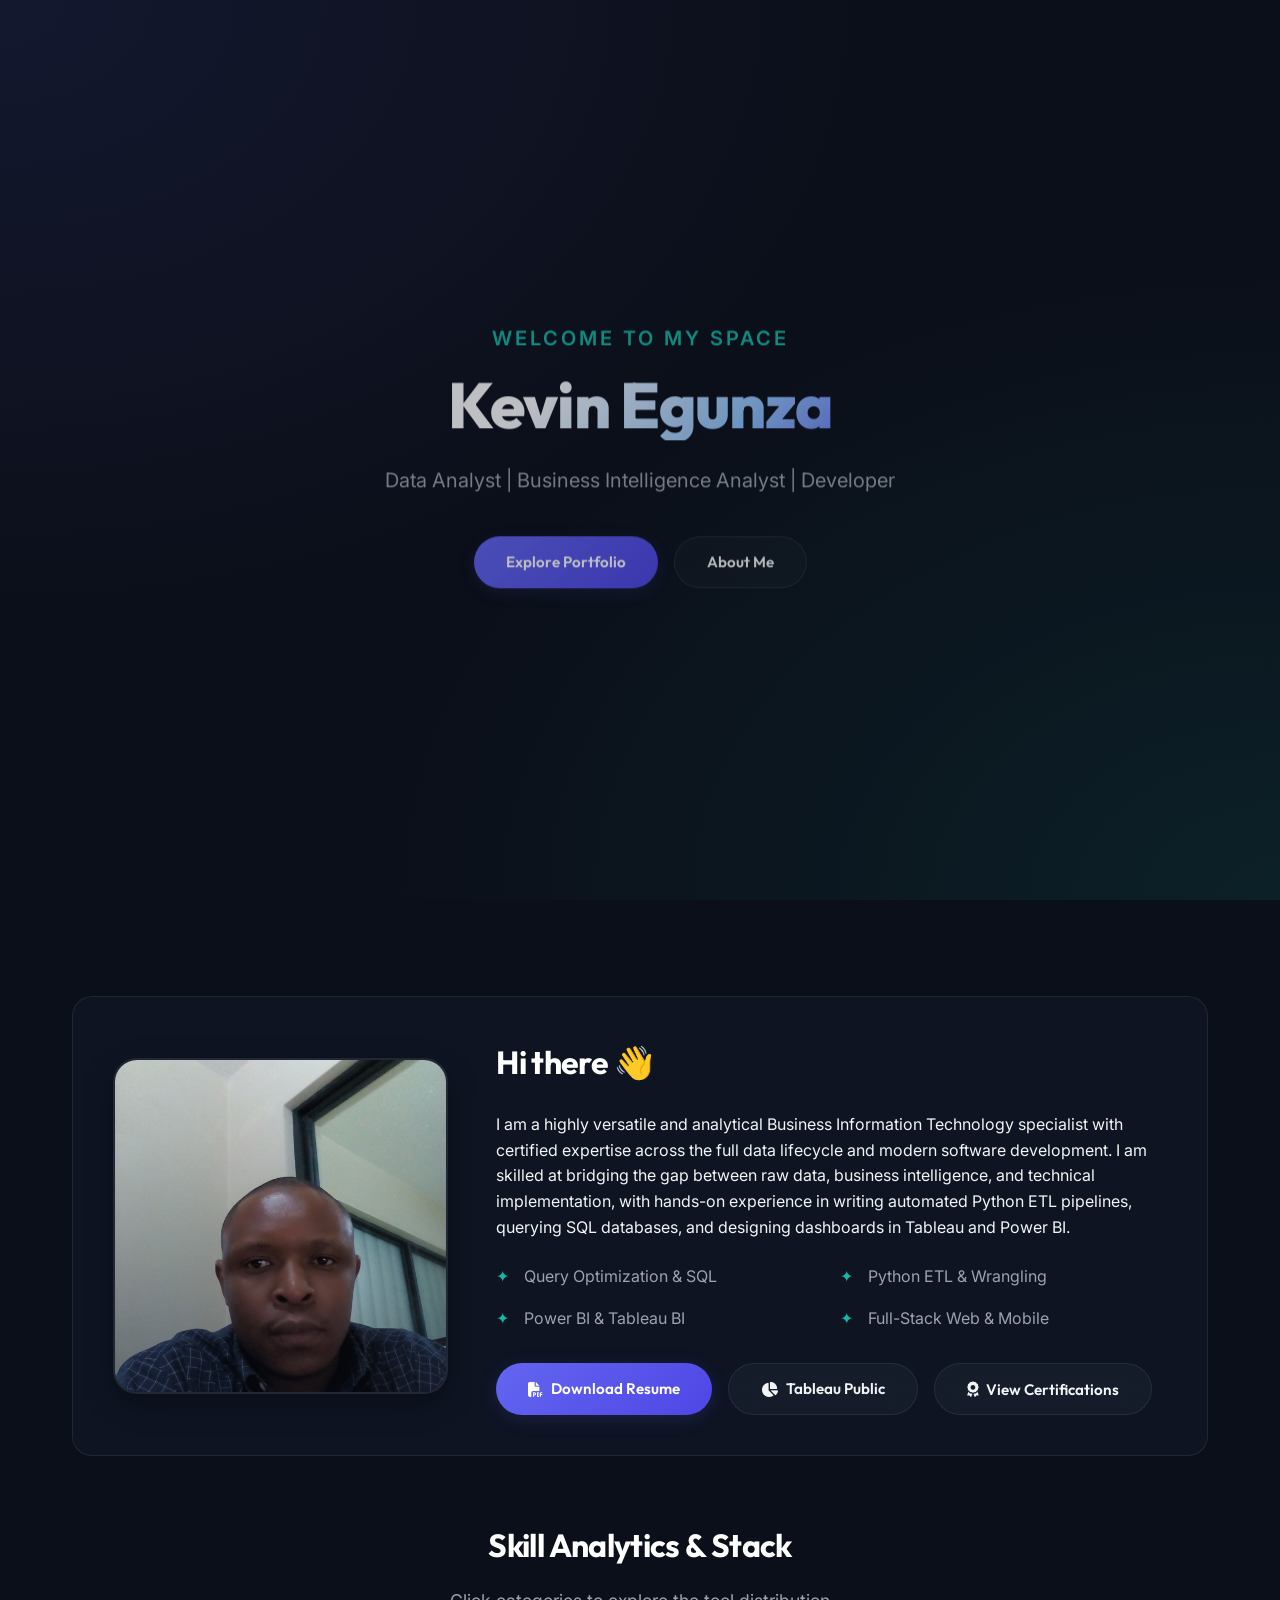
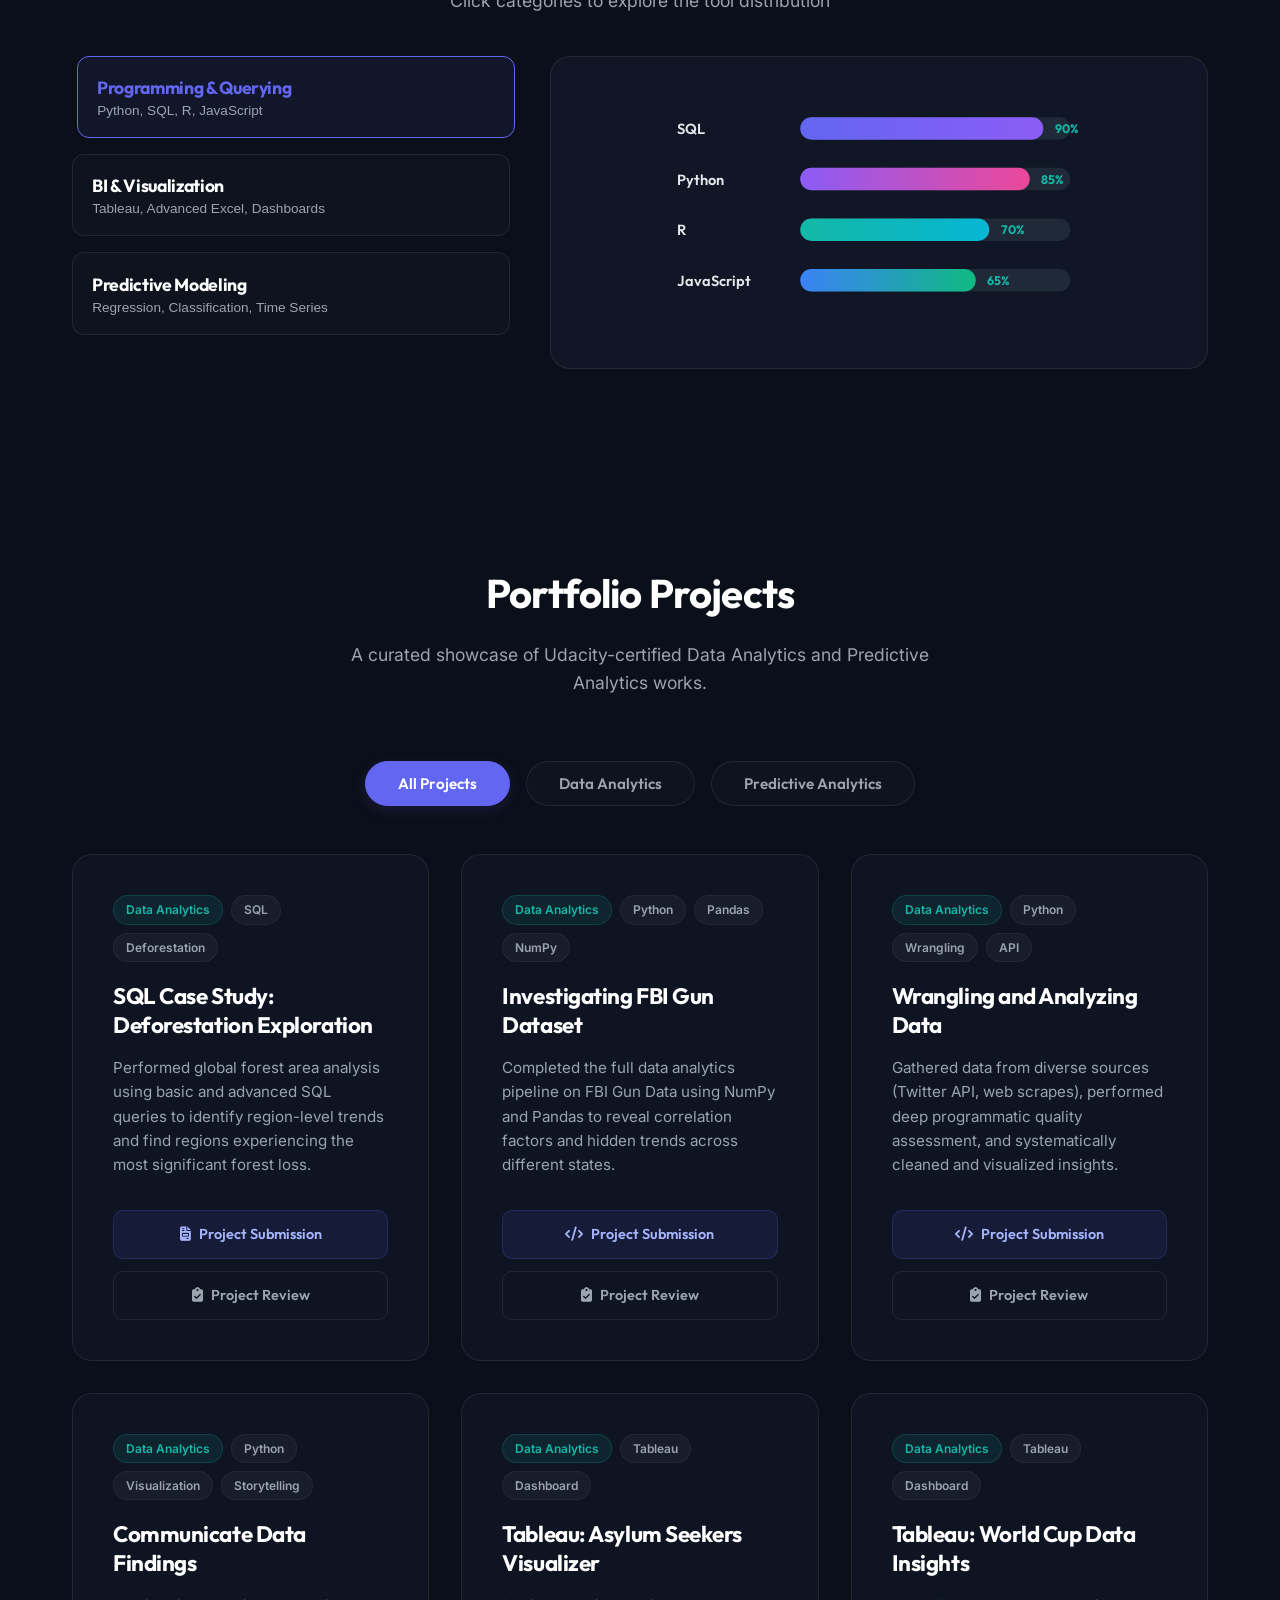
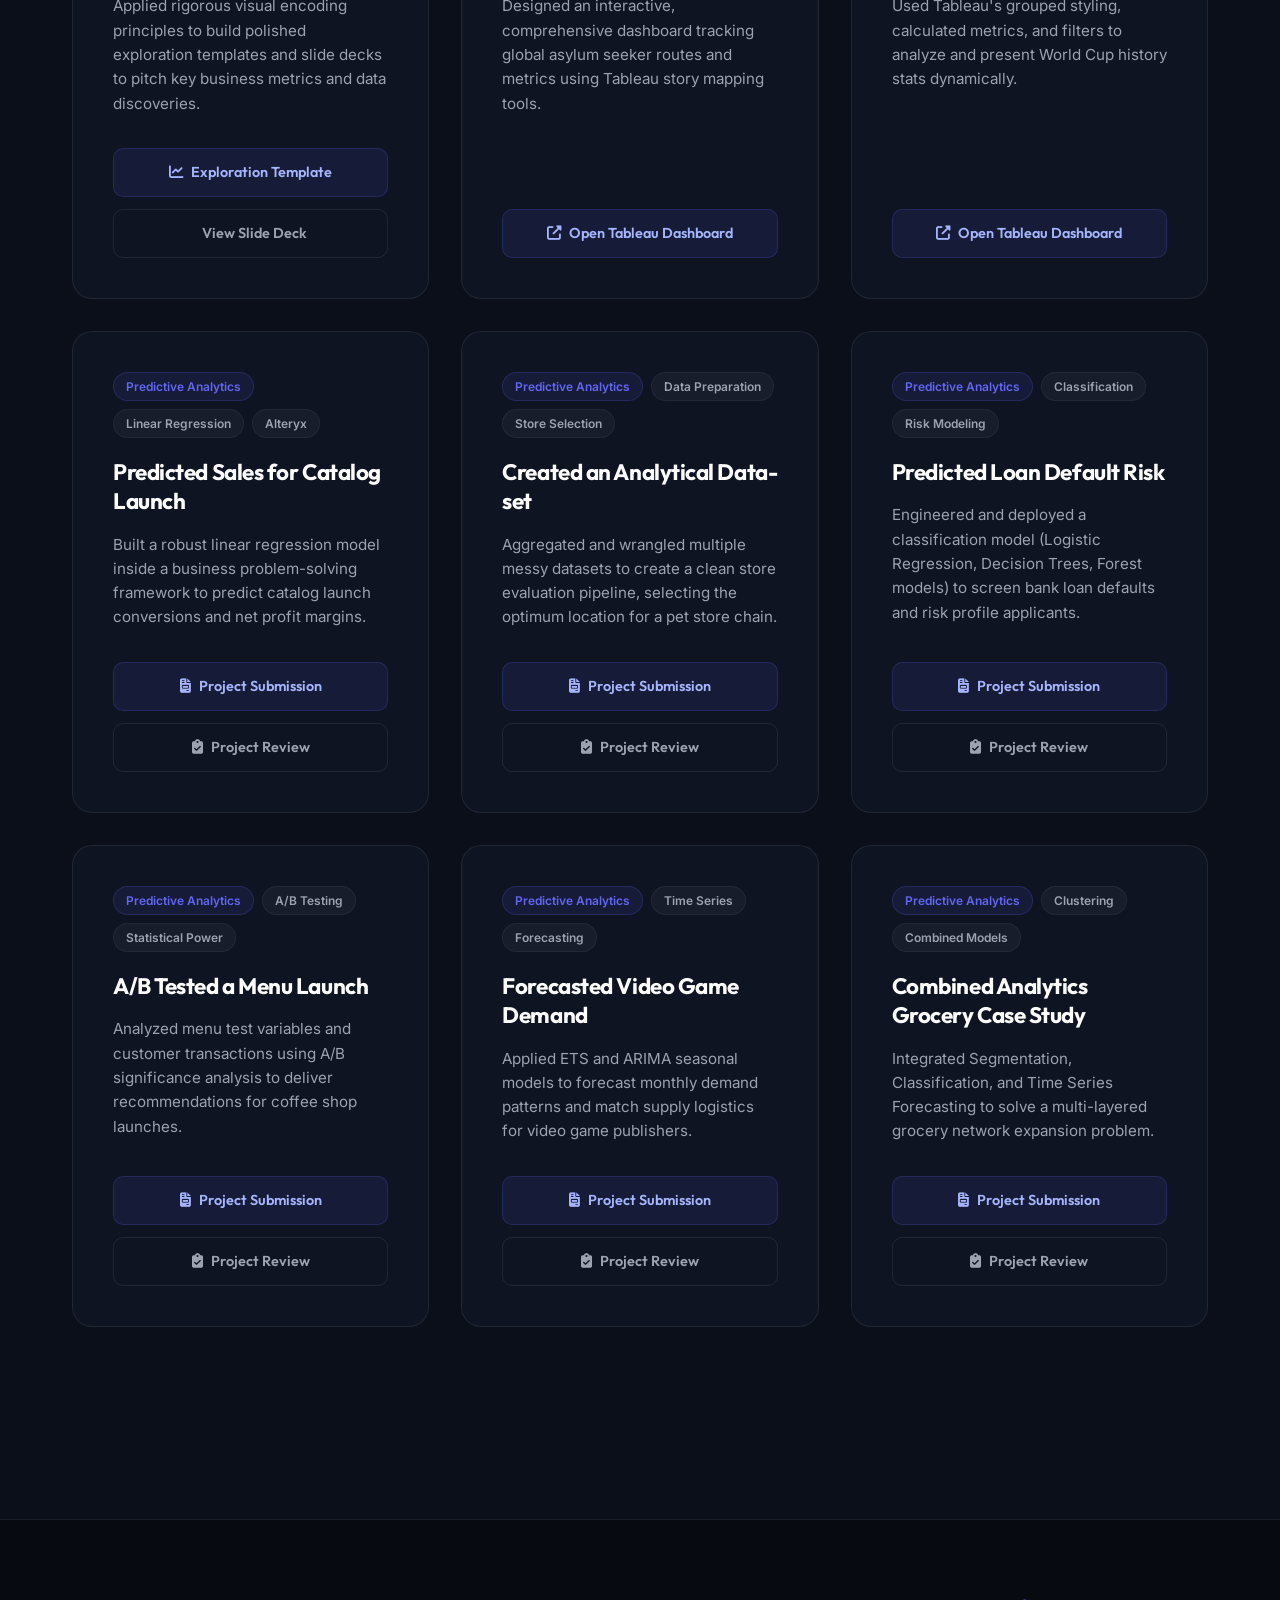
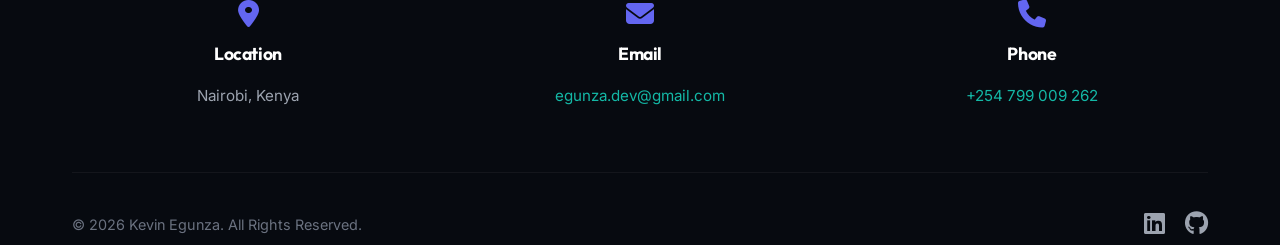
==== commit 46b26192: "Update portfolio website with recent changes" ====
--- a/projects.html
+++ b/projects.html
@@ -1,168 +1,10 @@
-<!DOCTYPE HTML>
-<!--
-	Massively by HTML5 UP
-	html5up.net | @ajlkn
-	Free for personal and commercial use under the CCA 3.0 license (html5up.net/license)
--->
+<!DOCTYPE html>
 <html>
-	<head>
-		<title>Kevin Egunza Portfolio</title>
-		<meta charset="utf-8" />
-		<meta name="viewport" content="width=device-width, initial-scale=1, user-scalable=no" />
-		<link rel="stylesheet" href="assets/css/main.css" />
-		<noscript><link rel="stylesheet" href="assets/css/noscript.css" /></noscript>
-	</head>
-	<body class="is-preload">
-
-		<!-- Wrapper -->
-			<div id="wrapper" class="fade-in">
-
-				
-
-				<!-- Header -->
-					<header id="header">
-						<a href="index.html" class="logo">Draw Insights From Data</a>
-					</header>
-
-				<!-- Nav -->
-					<nav id="nav">
-						<ul class="links">
-							<li><a href="index.html">About Me</a></li>
-							<!-- <li><a href="resume.html">Resume</a></li> -->
-							<li class="active"><a href="projects.html">My Projects</a></li>
-						</ul>
-						<ul class="icons">
-							<li><a href="https://www.linkedin.com/in/kevin-egunza/" class="icon brands fa-linkedin"><span class="label">Instagram</span></a></li>
-							<li><a href="https://github.com/Egunza-dev" class="icon brands fa-github"><span class="label">GitHub</span></a></li>
-						</ul>
-					</nav>
-
-				<!-- Main -->
-					<div id="main">
-
-						<!-- Featured Post -->
-							<article class="post featured">
-								<header class="major" style="padding-bottom: 0px; margin-bottom: 0px;">
-									
-									<h2>My Project Portfolio</h2>
-									<p>These are projects that I undertook at <a href="https://www.udacity.com/school-of-data-science" target="_blank">Udacity School of Data Science</a><br />
-									They've been reviewed by industry practitioners and mentors in the field of Data Science<br />
-									</p>
-								</header>
-								
-							</article>
-
-						<!-- Posts -->
-							<section class="posts">
-								<article>
-									<header>
-										
-										<h2>Predicted Sales<br />
-										for a Catalog Launch</h2>
-									</header>
-									<p>I applied a problem solving framework to work through a business problem and built a linear
-                                        regression model to provide results and a recommendation.</p>
-									<ul class="actions special">
-										<li><a href="reviews/p1.pdf" target="_blank" class="button">Project Submission</a></li>
-										<li><a href="reviews/review1.pdf" target="_blank" class="button">Check Project Review</a></li>
-									</ul>
-								</article>
-								<article>
-									<header>
-										
-										<h2>Created an Analytical <br />
-                                            Data-set</h2>
-									</header>
-									<p>I used data preparation techniques to build a robust analytic data-set and used it to build a
-                                        predictive model to select the best store location for a pet store chain.</p>
-									<ul class="actions special">
-										<li><a href="reviews/p2.pdf" target="_blank" class="button">Project Submission</a></li>
-										<li><a href="reviews/review2.pdf" target="_blank" class="button">Check Project Review</a></li>
-									</ul>
-								</article>
-								<article>
-									<header>
-										
-										<h2>Predicted Loan <br />
-                                            Default Risk</h2>
-									</header>
-									<p>I built and applied a classification model to provide a recommendation on which loan
-                                        applicants a bank should lend to.</p>
-									<ul class="actions special">
-										<li><a href="reviews/p3.pdf" target="_blank" class="button">Project Submission</a></li>
-										<li><a href="reviews/review3.pdf" target="_blank" class="button">Check Project Review</a></li>
-									</ul>
-								</article>
-								<article>
-									<header>
-										
-										<h2>A/B Tested <br />
-                                        a Menu Launch</h2>
-									</header>
-									<p>I designed and analyzed an A/B test and wrote up a recommendation on whether a chain of
-                                        coffee shops should introduce a new menu.</p>
-									<ul class="actions special">
-										<li><a href="reviews/p4.pdf" target="_blank" class="button">Project Submission</a></li>
-										<li><a href="reviews/review4.pdf" target="_blank" class="button">Check Project Review</a></li>
-									</ul>
-								</article>
-							<!---->	<article>
-									<header>
-										
-										<h2>Forecasted Video <br />
-                                        Game Demand</h2>
-									</header>
-									<p>I used time series forecasting model to forecast monthly demand and
-                                        provide a recommendation to help match supply to demand.</p>
-									<ul class="actions special">
-										<li><a href="reviews/p5.pdf" target="_blank" class="button">Project Submission</a></li>
-										<li><a href="reviews/p5.pdf" target="_blank" class="button">Check Project Review</a></li>
-									</ul>
-								</article>
-								<article>
-									<header>
-										
-										<h2>Utilized Combined Predictive Techniques(Segmentation and Clustering, Classification
-                                            <br />
-                                            Modeling, Time Series Forecasting) to solve a complex business problem.</h2>
-									</header>
-									<p>I used multiple analytical techniques to provide recommendations on how a grocery store
-                                        chain was to expand.</p>
-									<ul class="actions special">
-										<li><a href="reviews/p6.pdf" target="_blank" class="button">Project Submission</a></li>
-										<li><a href="reviews/review6.pdf" target="_blank" class="button">Check Project Review</a></li>
-									</ul>
-								</article>
-							</section>
-
-						<!-- Footer -->
-							<footer>
-								<a href="reviews/p1.pdf" target="_blank" >Check Out My Predictive Analytics For Business Certificate</a>
-							</footer>
-
-					</div>
-
-				<!-- Footer -->
-					<footer id="footer">
-						
-						
-					</footer>
-
-				<!-- Copyright -->
-					<div id="copyright">
-						<ul><li>&copy; Kevin Egunza | Draw Insights From Data</li></ul>
-					</div>
-
-			</div>
-
-		<!-- Scripts -->
-			<script src="assets/js/jquery.min.js"></script>
-			<script src="assets/js/jquery.scrollex.min.js"></script>
-			<script src="assets/js/jquery.scrolly.min.js"></script>
-			<script src="assets/js/browser.min.js"></script>
-			<script src="assets/js/breakpoints.min.js"></script>
-			<script src="assets/js/util.js"></script>
-			<script src="assets/js/main.js"></script>
-
-	</body>
+<head>
+    <meta http-equiv="refresh" content="0; url=index.html#projects" />
+    <title>Redirecting...</title>
+</head>
+<body>
+    <p>Redirecting to the new portfolio project hub... <a href="index.html#projects">click here</a> if it doesn't redirect automatically.</p>
+</body>
 </html>
